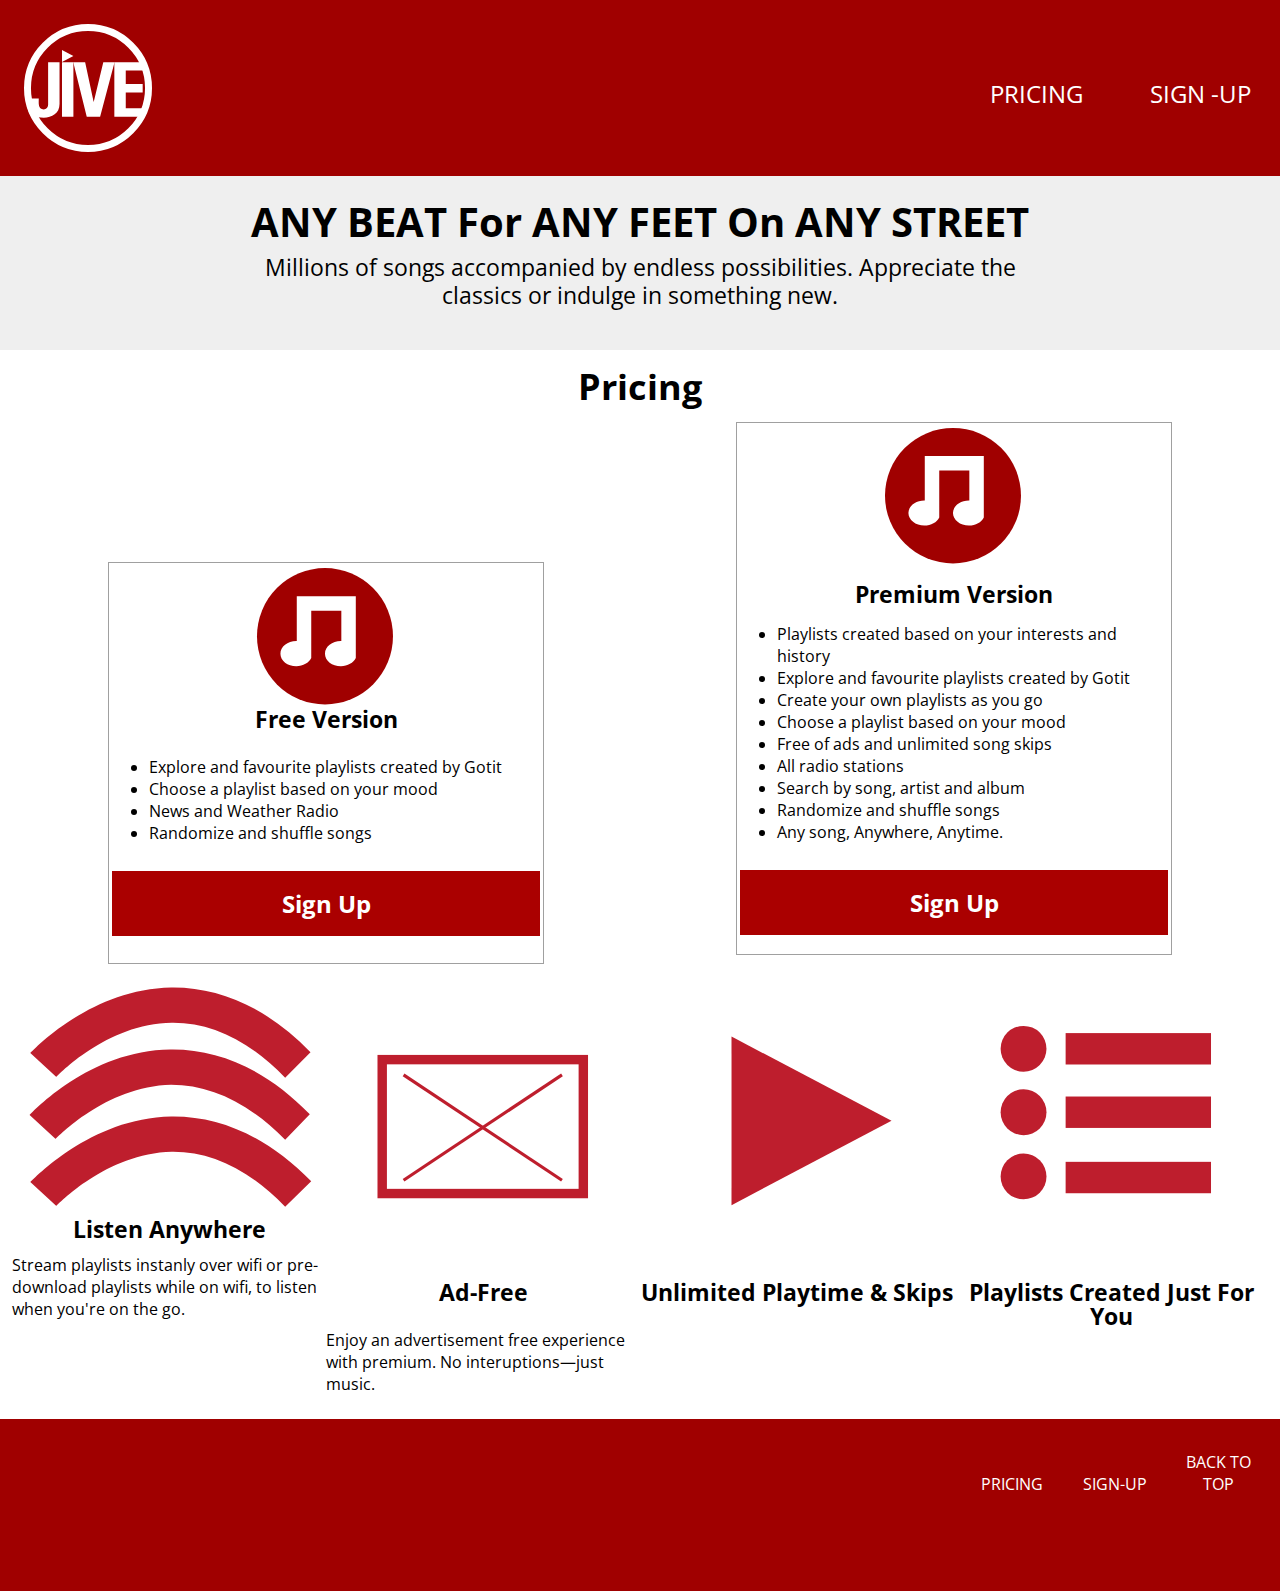
==== pricing.html @ 9715cd50 "tiny icons added" ====
<!DOCTYPE html>
<html lang="en-ca">
<head>
  <meta charset="utf-8">
  <title>Pricing</title>
  <meta name="viewport" content="width=device-width,initial-scale=1">
  <link href="css/main.css" rel="stylesheet">
  <link href="css/grid.css" rel="stylesheet">
  <link href="css/typography.css" rel="stylesheet">
        <link href='http://fonts.googleapis.com/css?family=Open+Sans+Condensed:300,300italic,700' rel='stylesheet' type='text/css'>
</head>
        
     <ul class="skip-links">
        <li><a href="#nav">Skip to Navigation</a></li>
        <li><a href="#main">Skip to Main Content</a></li>
    
    </ul>
    
<header role="banner" id="top" class="masthead red">

            <a href="index.html"><img src="images/logo-jive.svg" alt="Jive Logo"                         class="jivelogo"> </a>
            
   
    <nav class="nav" nav id="nav" nav role="navigation">
        <ul>
                <li><a href="pricing.html">Pricing</a></li>
                <li><a href="signup.html">Sign&nbsp;-Up</a></li>
        </ul>
    </nav>
    
    
   
</header>
    
<main role="main" id="main">
    

<div class="billboard">      
        <h1 class="push-none">ANY&nbsp;BEAT for ANY&nbsp;FEET on ANY&nbsp;STREET</h1>
            <h3 class="pad-top-half"> Millions of songs accompanied by endless possibilities. Appreciate the classics or indulge in something new.
            </h3>
</div>
    

<div class="gutter-half">
    <h2 class="yotta pad-top-half push-half">Pricing</h2>
   
    <div class="grid">   
        <div class="unit unit-xs-1 unit-s-1 unit-m-1-2 unit-l-2">
            <div class="pricingfree">
                
            <img src="images/icon-music.svg" alt="music note"  class="icons">
   
                <h3>Free Version</h3>
                    <ul>
                        <li>Explore and favourite playlists created by Gotit</li>
                        <li>Choose a playlist based on your mood</li>
                        <li>News and Weather Radio</li>
                        <li>Randomize and shuffle songs</li>
                    </ul>
                <p class="signupfree"><a href="signup.html">Sign up</a></p>
            </div>
        </div>

        <div class="unit unit-xs-1 unit-s-1 unit-m-1-2 unit-l-2 pad-bottom-half">
            <div class="pricing">
                <img src="images/icon-music.svg" alt="music note"  class="icons">
            <h3>Premium Version</h3>
                <ul>
                    <li>Playlists created based on your interests and history</li>
                    <li>Explore and favourite playlists created by Gotit</li>
                    <li>Create your own playlists as you go</li>
                    <li>Choose a playlist based on your mood</li>
                    <li>Free of ads and unlimited song skips</li>
                    <li>All radio stations</li>
                    <li>Search by song, artist and album</li>
                    <li>Randomize and shuffle songs</li>
                    <li>Any song, Anywhere, Anytime.</li>
                </ul>
    <p class="signupfree"><a href="signup.html">Sign up</a></p>
            </div>
        </div>
    
 <div class="unit unit-xs-1 unit-s-1 unit-m-1-4 unit-l-1-4">
    <figure>
        <img src="images/tiny-wifi.svg" alt="wifi icon">    
        <h3 class="push-half">Listen Anywhere</h3>
        <figcaption>Stream playlists instanly over wifi or pre-download playlists while on wifi, to listen when you're on the go.       </figcaption>
    </figure>
    </div>        
         
    <div class="unit unit-xs-1 unit-s-1 unit-m-1-4 unit-l-1-4">
        <figure>
             <img src="images/tiny-ads.svg" alt="no ads icon">    
             <h3>Ad-Free</h3>
             <figcaption>Enjoy an advertisement free experience with premium. No interuptions—just music. </figcaption>
        </figure>
    </div>
      
     <div class="unit unit-xs-1 unit-s-1 unit-m-1-4 unit-l-1-4">
         <figure>
            <img src="images/tiny-playbutton.svg" alt="wifi icon">    
            <h3>Unlimited Playtime &amp; Skips</h3>
             <figcaption></figcaption>
        </figure>
    </div>
    
     <div class="unit unit-xs-1 unit-s-1 unit-m-1-4 unit-l-1-4">
         <figure>
            <img src="images/tiny-suggest.svg" alt="wifi icon">    
            <h3>Playlists created just for you</h3>
            <figcaption></figcaption>
        </figure>
        </div>    
    
    
    
    </div>
</div>    

</main>
    
    <footer class="footer red">

        <nav id="nav" nav class="nav-btm" nav role="navigation">
                <ul> 
                        
                            <li><a href="pricing.html" alt="Pricing">Pricing</a></li>
                    
                            <li><a href="signup.html" alt="Sign-Up">Sign-Up</a></li>
                        
                            <li><a href="#nav" class="nav-btn">Back to top</a></li>
                    
                </ul>
            </nav>
    </footer>

</html>
---- css/main.css ----
@-moz-viewport { width: device-width; scale: 1; }
@-ms-viewport { width: device-width; scale: 1; }
@-o-viewport { width: device-width; scale: 1; }
@-webkit-viewport { width: device-width; scale: 1; }
@viewport { width: device-width; scale: 1; }

html {
  margin: 0;
  padding: 0;
  box-sizing: border-box;
  font-family: 'Open Sans Condensed', sans-serif;
  -moz-text-size-adjust: 100%;
  -ms-text-size-adjust: 100%;
  -webkit-text-size-adjust: 100%;
  -o-text-size-adjust: 100%;
}




@media only screen and (min-width: 90em) {
     html {
         font-size: 120%;
     }
    
}

@media only screen and (min-width: 120em) {
     html {
         font-size: 130%;
     }
    
}

*, *:before, *:after {
  box-sizing: inherit;
}


body {
  margin: 0;
  padding: 0;
}


a:focus {
    outline: 3px solid #A00000;
}

.skip-links {
    margin:0;
    padding:0;
    list-style-type: none;
}

.skip-links a{
    position:absolute;
    top:-3em;
}

.skip-links a:focus {
    top:0;
    color:white;
    text-decoration: none;
    background-color: black;
    padding: 1rem;
    border: 1px solid #A00000;
    margin: .5rem;
}

.nav {
    font-family: 'Open Sans Condensed', sans-serif;
    text-transform: uppercase;
    text-align: center;
    overflow: hidden;
   
}

.nav ul {
    padding-left:0;
    list-style-type: none;
    margin:0;
    padding:0;
    overflow: hidden;
}

.nav ul li{
    overflow: hidden;
    margin:0;
    padding-left: 0;
    list-style: none;
    width:auto;
    text-decoration: none;
    text-align: center;
    font-size:1.5rem;
    overflow: hidden;
    
}
    
.nav ul li a{
    text-decoration: none;
    padding:.2em 1em;
}

.nav a,
.nav a:link,
.nav a:visited {
    display: block;
    color: white;
    text-decoration: none;
    padding:1rem;
}

.nav a:hover,
.nav a:focus,
.nav a:active,
.nav .nav-current,
.nav .nav-current:link,
.nav .nav-current:visited {
    background-color: white;
    color: black;
}

h1,h2,h3 {
    text-align: center;
    font-family: 'Open Sans Condensed', sans-serif;
    text-transform: capitalize; 
}

.jivelogo {
    height: 8em;
    width: auto;
    display: block;
    margin:1rem auto 0;
}

.nav-btm {
    list-style: none;
    font-family: 'Open Sans Condensed', sans-serif;
    text-transform: uppercase;
    text-align: center;
    overflow: hidden;
}

.nav-btm ul{
    list-style-type: none;
    text-decoration: none;
    padding-left:0;
    overflow: hidden;
}

.nav-btm li {
    margin: 0;
    width:auto;
    font-size:1rem;
    padding: 0;
    text-decoration: none;
}

.nav-btm a,
.nav-btm a:link,
.nav-btm a:visited {
    display: block;
    color: white;
    text-decoration: none;
    padding:1rem;
}

.nav-btm a:hover,
.nav-btm a:focus,
.nav-btm a:active,
.nav-btm .nav-current,
.nav-btm .nav-current:link,
.nav-btm .nav-current:visited {
    background-color: white;
    color: black;
    border: solid 5px #A00000;
}

.red{
    background-color: #A00000 ;
    overflow: hidden;
    margin: 0;
    padding: 0;
}

.billboard {
    background-color: #a0a0a0;
    color:white;
    padding: 1.75rem 3rem 1.5rem;
    background-color: rgba(64,64,64,0.6);
}

.billboard h1{
    font-size: 2.5rem;
    line-height: 2.5rem
}

.billboard h3{
    text-transform: none;
    font-weight: normal;
    line-height: 1.75rem;   
}

.tellmemore {
    text-decoration: none;
    border-bottom: 1px dotted white;
    color:white;
}

.signupbutton a,
.signupbutton a:link,
.signupbutton a:visited{
    padding:1rem 4rem 1rem;
    background-color: #FFF;
    color:#000;
    text-decoration: none;
    font-size: 1.5rem;
    text-transform: uppercase;
    border: 3px solid #a00;
    margin: -1rem auto 0;
    position: center;
}
    
.signupbutton a:hover{
    background-color: #A00;
    color:white;
    border: solid 3px white;
}

.signupbutton{
    text-align: center;
}

.signupfree a{
    text-decoration: none;
    text-align: center;
    align-content: center;
    display: block;
    border: 3px solid white;
    padding:1rem 0 1rem;
    width: 100%;
    font-size:1.5rem;
    text-transform: capitalize;
    font-weight: bold;
    color:white;
    background-color: #a00;
    overflow: hidden;
}

.signupfree a:hover{
    background-color: white;
    color:#a00;
    border: 3px solid #a00;
}

.signupfree{
    list-style-type: none;   
}
.icons{
    margin: 0 auto 0;
}

.describe{
    margin:0 2rem 0;
    text-align: center;
}

.bubbles{
    margin-left: auto;
    margin-right: auto;
    align-content: center;
    text-align: center;
}

.bubble-left{
    background-image: url(../images/bubble-left.svg);
    background-repeat: no-repeat;
    width:10e0%;
    padding-bottom: 5.5rem;
    height: auto;
    text-align: left;
    margin: 0 auto 0;
}

.bubble-right{
    background-image: url(../images/bubble-right.svg);
    background-repeat: no-repeat;
    padding-bottom: 5.5rem;
    height: auto;
    text-align: center;
    overflow: hidden;
    margin: 0 auto 0;
}

.review{
    margin: 3rem 4rem 0;
}

.pricing {
    border: 1px solid #a0a0a0;

}

.pricingfree {
    border: 1px solid #a0a0a0;

}

.pricing h3,
.pricing p{
 margin: 1rem auto 1rem;   
}

.centertext {
    text-align: center;
    list-style-type: none;
    line-height: 2rem;
    padding-bottom: 1rem;
}

fieldset{
 border-color: #a00;   
}

.list{
    
}

.innerbody {
}

hr{
    border: solid 15px #a00000;
}

@media only screen and (min-width: 20em){
    
    .nav ul {
        margin:1rem auto 0;
    }

     .nav ul li {
         display:inline-block;
         width: 45%;
     } 
    
     .pricing,
     .pricingfree{
        margin:0 .5rem 0;   
    }

}

@media only screen and (min-width: 30em){
    
    .pricing,
    .pricingfree{
        margin:0 3rem 0;   
    }
    
    
}

@media only screen and (min-width: 40em) {
    
    .billboard {
        background-color: #efefef;
        color:black;
        padding:1.6rem 8rem 1rem;
    }
    
    .jivelogo {
        float:left;
        display: inline;
        margin: 1.5rem 1.5rem;
        width: auto;
    }
    
      .nav ul{
        margin:4.3rem 0 0;
        width:100%;
        
    }
    
    .list {
        text-align: center;
        list-style-type: none;
        padding-bottom: 0;
    }
    
    .nav-btm ul{
        margin: 1rem auto 0;
    }
    
    .nav-btm ul li {
        display: inline-block;
        width:30%
    }
    
    .signup {
     background-color: #a00;   
    }
    
    .tellmemore{
    color:#A00;
    border-bottom: 1px dotted #A00;
    
    }
    
    .bubble{
        float:left;
        margin:0 -3rem 0;
    }
    
     .pricing {
        margin:0 2rem 0;   
    }
    
    .pricingfree {
     margin: 8.8rem 2rem 0;   
    }

    
}


@media only screen and (min-width: 50em) {
     .pricing {
        margin:0 3rem 0;   
    }
    
     .pricingfree {
     margin: 7.5rem 3rem 0;   
    }
    
}

@media only screen and (min-width: 60em) {
    
    
     .billboard {
        background-color: #efefef;
        color:black;
        padding:1.6rem 15rem 1rem;
    }
    
    .jivelogo {
        float:left;
        display: inline;
        margin: 1.5rem 1.5rem;
        width: auto;
    }
    
    .nav {
        float:right;
        
    }
    
    .nav ul{
        margin:3.8rem 0 0;
        width:100%;
        
    }    
    
     .nav ul li {
     width: 10rem;
    } 
    
    .nav-btm {
        float:right;
    }
    
    .nav-btm ul{
        margin: 1rem auto 0;
    }
    
      .nav-btm ul li {
        display: inline-block;
        width:30%
    }
    
    .innerbody {
        margin:0rem 5rem 0rem;
    }
    
    .circlecenter{
        margin:0 auto .5rem;
    }
    
    .legal{
        margin:3rem 0 0 1.5rem;
        float:left;
    }
    
     .pricing {
        margin:0 6rem 0;   
    }
    
     .pricingfree {
     margin: 8.8rem 6rem 0;   
    }
    
}


.friends {
    width: 100%;
    padding: 8rem 0;
    position: relative;
    background-image: url(../images/music.jpg);
    background-size: cover;
    overflow: hidden;
}

.sunset {
    width: 100%;
    padding: 8rem 0;
    position: relative;
    background-image: url(../images/sunset2.jpg);
    background-size: cover;
    overflow: hidden;
}

.boat {
    width: 100%;
    padding: 8rem 0;
    position: relative;
    background-image: url(../images/boat.jpg);
    background-size: cover;
    overflow: hidden;
}

img {
    display:block;
    width:100%;
}



.playlists {
    padding-left:0;
    padding-right: 0;
    list-style-type: none;
}


.playlists a {
    text-align:center;
    text-decoration:none;
    list-style-type: none;
    text-align:center;
    color: #614D37;
    overflow: hidden;
    font-family: 'Open Sans Condensed', sans-serif;
  
}

.playlists figure {
    padding-left: 0;
    margin-bottom: 0;

}

.footer{
    padding: 0 0 5rem 0;
    overflow: hidden;
}

.legal{
    text-align: center;
    color:white;
}
---- css/grid.css ----
.grid {
  margin: 0;
  padding: 0;
  letter-spacing: -0.31em;
  text-rendering: optimizespeed;
  display: -webkit-flex;
  -webkit-flex-flow: row wrap;
  display: -ms-flexbox;
  -ms-flex-flow: row wrap;
  display: flex;
  flex-flow: row wrap;
}

.grid-bottom {
  -webkit-align-items: flex-end;
  -ms-align-items: flex-end;
  align-items: flex-end;
}

.grid-middle {
  -webkit-align-items: center;
  -ms-align-items: center;
  align-items: center;
}

.grid-stretch {
  -webkit-align-items: stretch;
  -ms-align-items: stretch;
  align-items: stretch;
}

.opera-only :-o-prefocus, .grid {
  word-spacing: -0.43em;
}

.unit {
  letter-spacing: normal;
  text-rendering: auto;
  vertical-align: top;
  word-spacing: normal;
  display: inline-block;
  visibility: visible;
}

.grid-bottom .unit {
  vertical-align: bottom;
}

.grid-middle .unit {
  vertical-align: middle;
}

.unit[class*="push-"],
.unit[class*="pull-"] {
  position: relative;
}

.unit-xs-hidden {
  display: none;
  visibility: hidden;
}

.unit-xs-centered {
  margin: 0 auto;
}

.unit-xs-1 {
  display: block;
  visibility: visible;
  width: 100%;
}

.unit-offset-xs-0 {
  margin-left: 0;
}

.unit-push-xs-0,
.unit-pull-xs-0 {
  left: 0;
}

.unit-xs-1-2 {
  width: 50.0000%;
}

.unit-offset-xs-1-2 {
  margin-left: 50.0000%;
}

.unit-push-xs-1-2 {
  left: 50.0000%;
}

.unit-pull-xs-1-2 {
  left: -50.0000%;
}

.unit-xs-1-3 {
  width: 33.3333%;
}

.unit-offset-xs-1-3 {
  margin-left: 33.3333%;
}

.unit-push-xs-1-3 {
  left: 33.3333%;
}

.unit-pull-xs-1-3 {
  left: -33.3333%;
}

.unit-xs-2-3 {
  width: 66.6667%;
}

.unit-offset-xs-2-3 {
  margin-left: 66.6667%;
}

.unit-push-xs-2-3 {
  left: 66.6667%;
}

.unit-pull-xs-2-3 {
  left: -66.6667%;
}

.unit-xs-1-4 {
  width: 25.0000%;
}

.unit-offset-xs-1-4 {
  margin-left: 25.0000%;
}

.unit-push-xs-1-4 {
  left: 25.0000%;
}

.unit-pull-xs-1-4 {
  left: -25.0000%;
}

.unit-xs-3-4 {
  width: 75.0000%;
}

.unit-offset-xs-3-4 {
  margin-left: 75.0000%;
}

.unit-push-xs-3-4 {
  left: 75.0000%;
}

.unit-pull-xs-3-4 {
  left: -75.0000%;
}

.unit-xs-1-2,.unit-xs-1-3,.unit-xs-2-3,.unit-xs-1-4,.unit-xs-3-4 {
  display: inline-block;
  visibility: visible;
}

@media only screen and (min-width: 20em) {

.unit-s-hidden {
  display: none;
  visibility: hidden;
}

.unit-s-centered {
  margin: 0 auto;
}

.unit-s-1 {
  display: block;
  visibility: visible;
  width: 100%;
}

.unit-offset-s-0 {
  margin-left: 0;
}

.unit-push-s-0,
.unit-pull-s-0 {
  left: 0;
}

.unit-s-1-2 {
  width: 50.0000%;
}

.unit-offset-s-1-2 {
  margin-left: 50.0000%;
}

.unit-push-s-1-2 {
  left: 50.0000%;
}

.unit-pull-s-1-2 {
  left: -50.0000%;
}

.unit-s-1-3 {
  width: 33.3333%;
}

.unit-offset-s-1-3 {
  margin-left: 33.3333%;
}

.unit-push-s-1-3 {
  left: 33.3333%;
}

.unit-pull-s-1-3 {
  left: -33.3333%;
}

.unit-s-2-3 {
  width: 66.6667%;
}

.unit-offset-s-2-3 {
  margin-left: 66.6667%;
}

.unit-push-s-2-3 {
  left: 66.6667%;
}

.unit-pull-s-2-3 {
  left: -66.6667%;
}

.unit-s-1-4 {
  width: 25.0000%;
}

.unit-offset-s-1-4 {
  margin-left: 25.0000%;
}

.unit-push-s-1-4 {
  left: 25.0000%;
}

.unit-pull-s-1-4 {
  left: -25.0000%;
}

.unit-s-3-4 {
  width: 75.0000%;
}

.unit-offset-s-3-4 {
  margin-left: 75.0000%;
}

.unit-push-s-3-4 {
  left: 75.0000%;
}

.unit-pull-s-3-4 {
  left: -75.0000%;
}

.unit-s-1-2,.unit-s-1-3,.unit-s-2-3,.unit-s-1-4,.unit-s-3-4 {
  display: inline-block;
  visibility: visible;
}

}

@media only screen and (min-width: 38em) {

.unit-m-hidden {
  display: none;
  visibility: hidden;
}

.unit-m-centered {
  margin: 0 auto;
}

.unit-m-1 {
  display: block;
  visibility: visible;
  width: 100%;
}

.unit-offset-m-0 {
  margin-left: 0;
}

.unit-push-m-0,
.unit-pull-m-0 {
  left: 0;
}

.unit-m-1-2 {
  width: 50.0000%;
}

.unit-offset-m-1-2 {
  margin-left: 50.0000%;
}

.unit-push-m-1-2 {
  left: 50.0000%;
}

.unit-pull-m-1-2 {
  left: -50.0000%;
}

.unit-m-1-3 {
  width: 33.3333%;
}

.unit-offset-m-1-3 {
  margin-left: 33.3333%;
}

.unit-push-m-1-3 {
  left: 33.3333%;
}

.unit-pull-m-1-3 {
  left: -33.3333%;
}

.unit-m-2-3 {
  width: 66.6667%;
}

.unit-offset-m-2-3 {
  margin-left: 66.6667%;
}

.unit-push-m-2-3 {
  left: 66.6667%;
}

.unit-pull-m-2-3 {
  left: -66.6667%;
}

.unit-m-1-4 {
  width: 25.0000%;
}

.unit-offset-m-1-4 {
  margin-left: 25.0000%;
}

.unit-push-m-1-4 {
  left: 25.0000%;
}

.unit-pull-m-1-4 {
  left: -25.0000%;
}

.unit-m-3-4 {
  width: 75.0000%;
}

.unit-offset-m-3-4 {
  margin-left: 75.0000%;
}

.unit-push-m-3-4 {
  left: 75.0000%;
}

.unit-pull-m-3-4 {
  left: -75.0000%;
}

.unit-m-1-2,.unit-m-1-3,.unit-m-2-3,.unit-m-1-4,.unit-m-3-4 {
  display: inline-block;
  visibility: visible;
}

}

@media only screen and (min-width: 60em) {

.unit-l-hidden {
  display: none;
  visibility: hidden;
}

.unit-l-centered {
  margin: 0 auto;
}

.unit-l-1 {
  display: block;
  visibility: visible;
  width: 100%;
}

.unit-offset-l-0 {
  margin-left: 0;
}

.unit-push-l-0,
.unit-pull-l-0 {
  left: 0;
}

.unit-l-1-2 {
  width: 50.0000%;
}

.unit-offset-l-1-2 {
  margin-left: 50.0000%;
}

.unit-push-l-1-2 {
  left: 50.0000%;
}

.unit-pull-l-1-2 {
  left: -50.0000%;
}

.unit-l-1-3 {
  width: 33.3333%;
}

.unit-offset-l-1-3 {
  margin-left: 33.3333%;
}

.unit-push-l-1-3 {
  left: 33.3333%;
}

.unit-pull-l-1-3 {
  left: -33.3333%;
}

.unit-l-2-3 {
  width: 66.6667%;
}

.unit-offset-l-2-3 {
  margin-left: 66.6667%;
}

.unit-push-l-2-3 {
  left: 66.6667%;
}

.unit-pull-l-2-3 {
  left: -66.6667%;
}

.unit-l-1-4 {
  width: 25.0000%;
}

.unit-offset-l-1-4 {
  margin-left: 25.0000%;
}

.unit-push-l-1-4 {
  left: 25.0000%;
}

.unit-pull-l-1-4 {
  left: -25.0000%;
}

.unit-l-3-4 {
  width: 75.0000%;
}

.unit-offset-l-3-4 {
  margin-left: 75.0000%;
}

.unit-push-l-3-4 {
  left: 75.0000%;
}

.unit-pull-l-3-4 {
  left: -75.0000%;
}

.unit-l-1-2,.unit-l-1-3,.unit-l-2-3,.unit-l-1-4,.unit-l-3-4 {
  display: inline-block;
  visibility: visible;
}

}
---- css/typography.css ----
html {
font-family: 'Open Sans Condensed', sans-serif;
}


@media only screen and (min-width: 90em) {

  html {
    font-size: 120%;
  }

}

@media only screen and (min-width: 120em) {

  html {
    font-size: 130%;
  }

}

h1, h2, h3, h4, h5, h6,
p, ul, ol, dl, dd, figure,
blockquote, details, hr,
fieldset, pre, table {
  margin: 0 0 1.5rem;
}

.yotta {
  font-size: 2.2807rem;
  line-height: 1.3154;
}

.zetta {
  font-size: 2.0273rem;
  line-height: 1.4798;
}

h1, .exa {
  font-size: 1.8020rem;
  line-height: 1.6648;
}

h2, .peta {
  font-size: 1.6018rem;
  line-height: 1.8729;
}

h3, .tera {
  font-size: 1.4238rem;
  line-height: 1.0535;
}

h4, .giga {
  font-size: 1.2656rem;
  line-height: 1.1852;
}

h5, .mega {
  font-size: 1.1250rem;
  line-height: 1.3333;
}

h6, .kilo {
  font-size: 1.0000rem;
  line-height: 1.5000;
}

small, .milli {
  font-size: 0.8889rem;
  line-height: 1.6875;
}

.micro {
  font-size: 0.7901rem;
  line-height: 1.8984;
}

sub,
sup {
  font-size: 75%;
  line-height: 1px;
  position: relative;
  vertical-align: baseline;
}

sup {
  top: -0.5em;
}

sub {
  bottom: -0.25em;
}

.text-left {
  text-align: left;
}

.text-right {
  text-align: right;
}

.text-center {
  text-align: center;
}

.normal {
  font-weight: normal;
}

.bold {
  font-weight: bold;
}

.italic {
  font-style: italic;
}

.push {
  margin-bottom: 1.5rem;
}

.push-none, .push-0 {
  margin-bottom: 0;
}

.push-double, .push-2 {
  margin-bottom: 3.0000rem;
}

.push-half, .push-1-2 {
  margin-bottom: 0.7500rem;
}

.pad-top, .pad-t {
  padding-top: 1.5rem;
}

.pad-bottom, .pad-b {
  padding-bottom: 1.5rem;
}

.pad-top-double, .pad-t-2 {
  padding-top: 3.0000rem;
}

.pad-bottom-double, .pad-b-2 {
  padding-bottom: 3.0000rem;
}

.pad-top-half, .pad-t-1-2 {
  padding-top: 0.7500rem;
}

.pad-bottom-half, .pad-b-1-2 {
  padding-bottom: 0.7500rem;
}

.island {
  padding: 1.5rem;
}

.island-half, .island-1-2 {
  padding: 0.7500rem;
}

.island-double, .island-2 {
  padding: 3.0000rem;
}

.gutter {
  padding-left: 1.5rem;
  padding-right: 1.5rem;
}

.gutter-half, .gutter-1-2 {
  padding-left: 0.7500rem;
  padding-right: 0.7500rem;
}

.gutter-double, .gutter-2 {
  padding-left: 3.0000rem;
  padding-right: 3.0000rem;
}
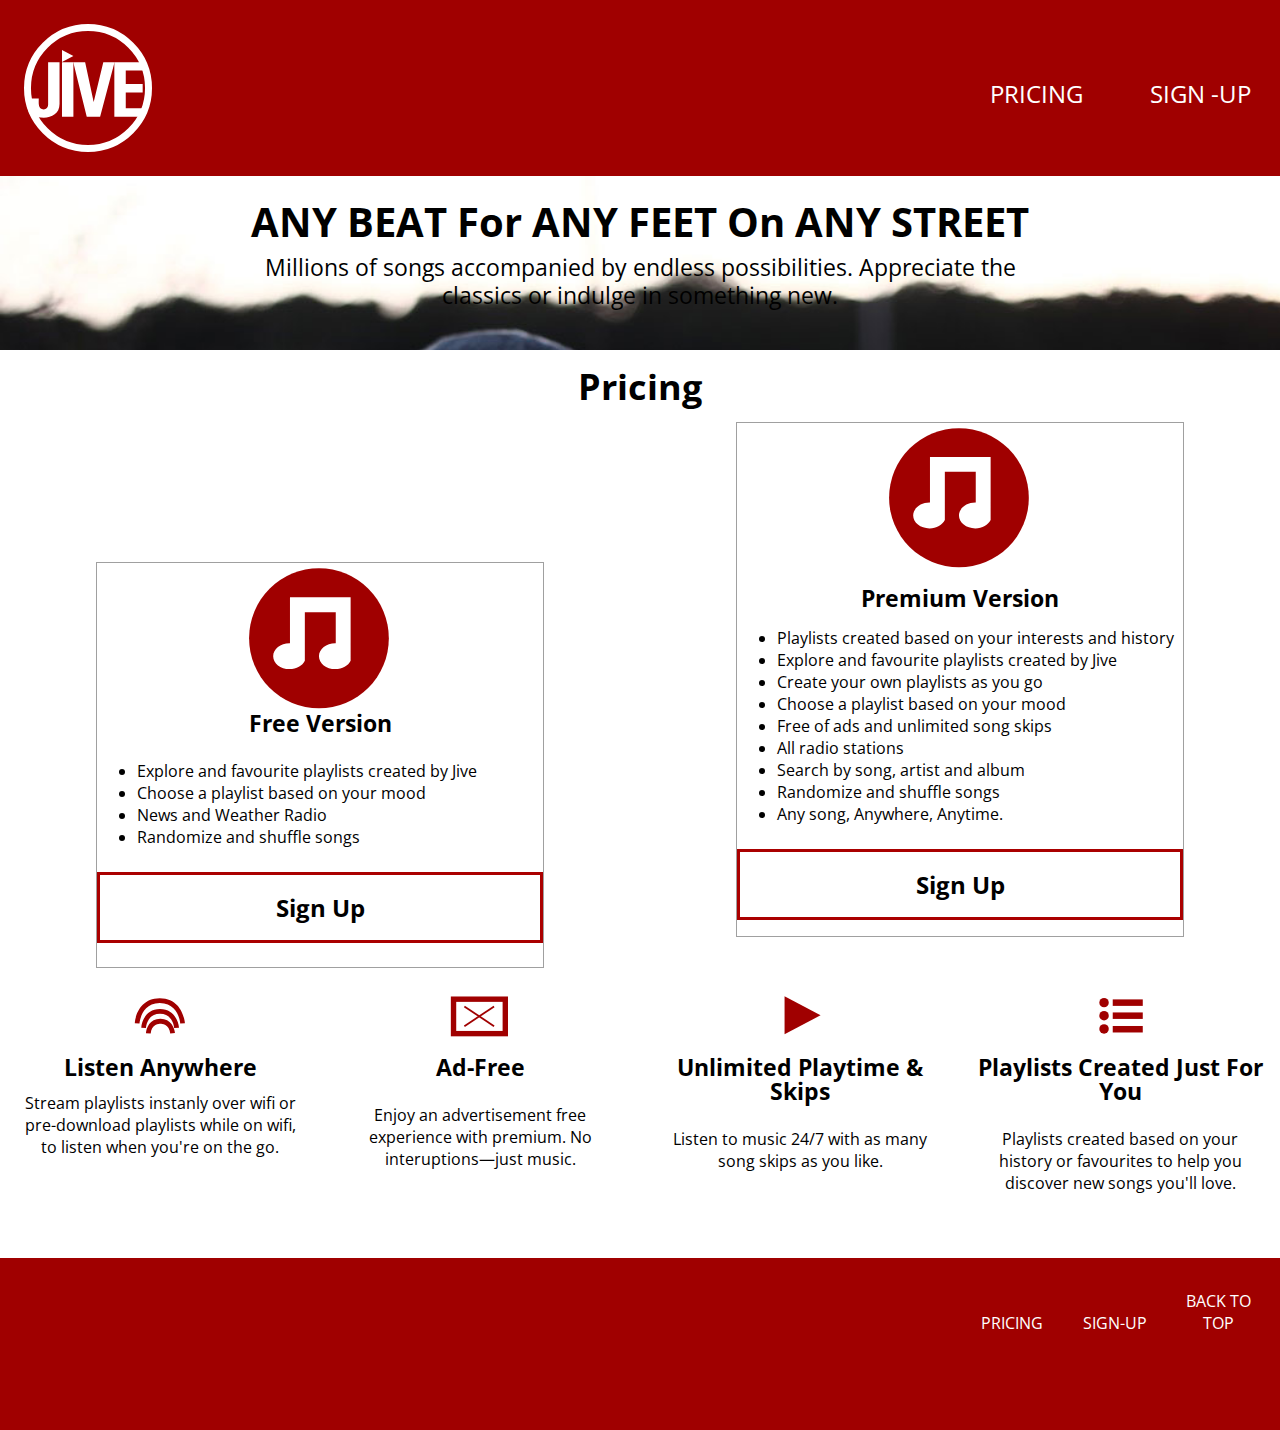
==== commit 1bc7a4cd: "styling added to form" ====
--- a/pricing.html
+++ b/pricing.html
@@ -42,10 +42,10 @@
 </div>
     
 
-<div class="gutter-half">
+
     <h2 class="yotta pad-top-half push-half">Pricing</h2>
    
-    <div class="grid">   
+    <div class="grid">
         <div class="unit unit-xs-1 unit-s-1 unit-m-1-2 unit-l-2">
             <div class="pricingfree">
                 
@@ -53,7 +53,7 @@
    
                 <h3>Free Version</h3>
                     <ul>
-                        <li>Explore and favourite playlists created by Gotit</li>
+                        <li>Explore and favourite playlists created by Jive</li>
                         <li>Choose a playlist based on your mood</li>
                         <li>News and Weather Radio</li>
                         <li>Randomize and shuffle songs</li>
@@ -68,7 +68,7 @@
             <h3>Premium Version</h3>
                 <ul>
                     <li>Playlists created based on your interests and history</li>
-                    <li>Explore and favourite playlists created by Gotit</li>
+                    <li>Explore and favourite playlists created by Jive</li>
                     <li>Create your own playlists as you go</li>
                     <li>Choose a playlist based on your mood</li>
                     <li>Free of ads and unlimited song skips</li>
@@ -80,43 +80,57 @@
     <p class="signupfree"><a href="signup.html">Sign up</a></p>
             </div>
         </div>
+            
+        
+ <div class="pricingsection">   
+ <div class="unit unit-xs-1 unit-s-1 unit-m-1-2 unit-l-1-4 pad-top pad-bottom">
+    <figure>
+        <img src="images/tiny-wifi.svg" alt="wifi icon">  
+            <div class="icontext">
+                <h3 class="push-half">Listen Anywhere</h3>
+                <figcaption>Stream playlists instanly over wifi or pre-download playlists while on wifi, to listen when you're on the go.               </figcaption>
+            </div>
+    </figure>
+</div>        
+         
+<div class="unit unit-xs-1 unit-s-1 unit-m-1-2 unit-l-1-4 pad-top pad-bottom">
+     <figure>
+         <img src="images/tiny-ads.svg" alt="no ads icon">    
+        <div class="icontext">
+            <h3>Ad-Free</h3>
+             <figcaption>Enjoy an advertisement free experience with premium. No interuptions—just music. </figcaption>
+        </div>
+    </figure>
+</div>
+      
+<div class="unit unit-xs-1 unit-s-1 unit-m-1-2 unit-l-1-4 pad-top pad-bottom">
+    <figure>
+        <img src="images/tiny-playbutton.svg" alt="wifi icon">            <div class="icontext">
+            <h3>Unlimited Playtime &amp; Skips</h3>
+             <figcaption>Listen to music 24/7 with as many song skips as you like.</figcaption>
+        </div>
+    </figure>
+</div>
     
- <div class="unit unit-xs-1 unit-s-1 unit-m-1-4 unit-l-1-4">
-    <figure>
-        <img src="images/tiny-wifi.svg" alt="wifi icon">    
-        <h3 class="push-half">Listen Anywhere</h3>
-        <figcaption>Stream playlists instanly over wifi or pre-download playlists while on wifi, to listen when you're on the go.       </figcaption>
-    </figure>
-    </div>        
-         
-    <div class="unit unit-xs-1 unit-s-1 unit-m-1-4 unit-l-1-4">
-        <figure>
-             <img src="images/tiny-ads.svg" alt="no ads icon">    
-             <h3>Ad-Free</h3>
-             <figcaption>Enjoy an advertisement free experience with premium. No interuptions—just music. </figcaption>
-        </figure>
-    </div>
-      
-     <div class="unit unit-xs-1 unit-s-1 unit-m-1-4 unit-l-1-4">
-         <figure>
-            <img src="images/tiny-playbutton.svg" alt="wifi icon">    
-            <h3>Unlimited Playtime &amp; Skips</h3>
-             <figcaption></figcaption>
-        </figure>
-    </div>
-    
-     <div class="unit unit-xs-1 unit-s-1 unit-m-1-4 unit-l-1-4">
+     <div class="unit unit-xs-1 unit-s-1 unit-m-1-2 unit-l-1-4 pad-top pad-bottom">
          <figure>
             <img src="images/tiny-suggest.svg" alt="wifi icon">    
-            <h3>Playlists created just for you</h3>
-            <figcaption></figcaption>
+            
+             <div class="icontext">
+                <h3>Playlists created just for you</h3>
+                <figcaption>Playlists created based on your history or favourites to help you discover new songs you'll love. </figcaption>
+            </div>
+             
         </figure>
-        </div>    
-    
-    
+        </div> 
+        
+<div class="unit unit-xs-1 unit-s-1 unit-m-hidden unit-l-hidden">
+    <p class="signupfree"><a href="signup.html">Sign up</a>             </p>
+</div>
+
+     </div>
     
     </div>
-</div>    
 
 </main>
     
--- a/css/main.css
+++ b/css/main.css
@@ -16,8 +16,6 @@
 }
 
 
-
-
 @media only screen and (min-width: 90em) {
      html {
          font-size: 120%;
@@ -117,8 +115,7 @@
 .nav .nav-current,
 .nav .nav-current:link,
 .nav .nav-current:visited {
-    background-color: white;
-    color: black;
+    border-bottom: 1px dotted white;
 }
 
 h1,h2,h3 {
@@ -172,9 +169,8 @@
 .nav-btm .nav-current,
 .nav-btm .nav-current:link,
 .nav-btm .nav-current:visited {
-    background-color: white;
-    color: black;
-    border: solid 5px #A00000;
+    color: white;
+    border-bottom: dotted 1px white;
 }
 
 .red{
@@ -185,10 +181,11 @@
 }
 
 .billboard {
-    background-color: #a0a0a0;
+    background-size: cover;
     color:white;
     padding: 1.75rem 3rem 1.5rem;
-    background-color: rgba(64,64,64,0.6);
+    background-color: rgba(64,64,64,0.9);
+    background-image: url(../images/flowers.jpg);
 }
 
 .billboard h1{
@@ -225,7 +222,7 @@
 .signupbutton a:hover{
     background-color: #A00;
     color:white;
-    border: solid 3px white;
+    border: 3px solid black;
 }
 
 .signupbutton{
@@ -237,26 +234,31 @@
     text-align: center;
     align-content: center;
     display: block;
-    border: 3px solid white;
+    border: 3px solid #a00;
     padding:1rem 0 1rem;
     width: 100%;
     font-size:1.5rem;
     text-transform: capitalize;
     font-weight: bold;
+    color:black;
+    background-color: white;
+    overflow: hidden;
+}
+
+.signupfree a:hover{
+    background-color: #a00;
     color:white;
-    background-color: #a00;
-    overflow: hidden;
-}
-
-.signupfree a:hover{
-    background-color: white;
-    color:#a00;
-    border: 3px solid #a00;
+    border: 3px solid black;
 }
 
 .signupfree{
     list-style-type: none;   
 }
+
+.lightgrey{
+    background-color: #efefef;   
+}
+
 .icons{
     margin: 0 auto 0;
 }
@@ -276,7 +278,8 @@
 .bubble-left{
     background-image: url(../images/bubble-left.svg);
     background-repeat: no-repeat;
-    width:10e0%;
+    background-position: center;
+    background-size: 20em;
     padding-bottom: 5.5rem;
     height: auto;
     text-align: left;
@@ -299,12 +302,13 @@
 
 .pricing {
     border: 1px solid #a0a0a0;
+    background-color: white;
 
 }
 
 .pricingfree {
     border: 1px solid #a0a0a0;
-
+    background-color: white;
 }
 
 .pricing h3,
@@ -312,6 +316,21 @@
  margin: 1rem auto 1rem;   
 }
 
+.pricingsection figure img{
+    height: 3rem;
+
+}
+
+.icontext{
+    padding: 1rem;
+    text-align: center;
+    
+}
+
+.icontext:last-child{
+    margin-right: 0;
+}
+
 .centertext {
     text-align: center;
     list-style-type: none;
@@ -333,6 +352,49 @@
 hr{
     border: solid 15px #a00000;
 }
+
+fieldset{
+    font-size: 2rem;
+}
+
+label{
+    display:block;
+    font-size: 1.25rem;
+}
+
+input, 
+textarea,
+select{
+ font-size: 1.5rem;
+}
+
+input,
+textarea,
+select,{
+    width:12em;
+}
+
+button {
+    text-decoration: none;
+    text-align: center;
+    align-content: center;
+    display: block;
+    border: 3px solid #a00;
+    padding:1rem 0 1rem;
+    width: 100%;
+    font-size:1.5rem;
+    text-transform: capitalize;
+    color:black;
+    background-color: white;
+    overflow: hidden;
+    cursor:pointer;
+    
+}
+
+.formpad{
+    margin:0 auto 0;   
+}
+
 
 @media only screen and (min-width: 20em){
     
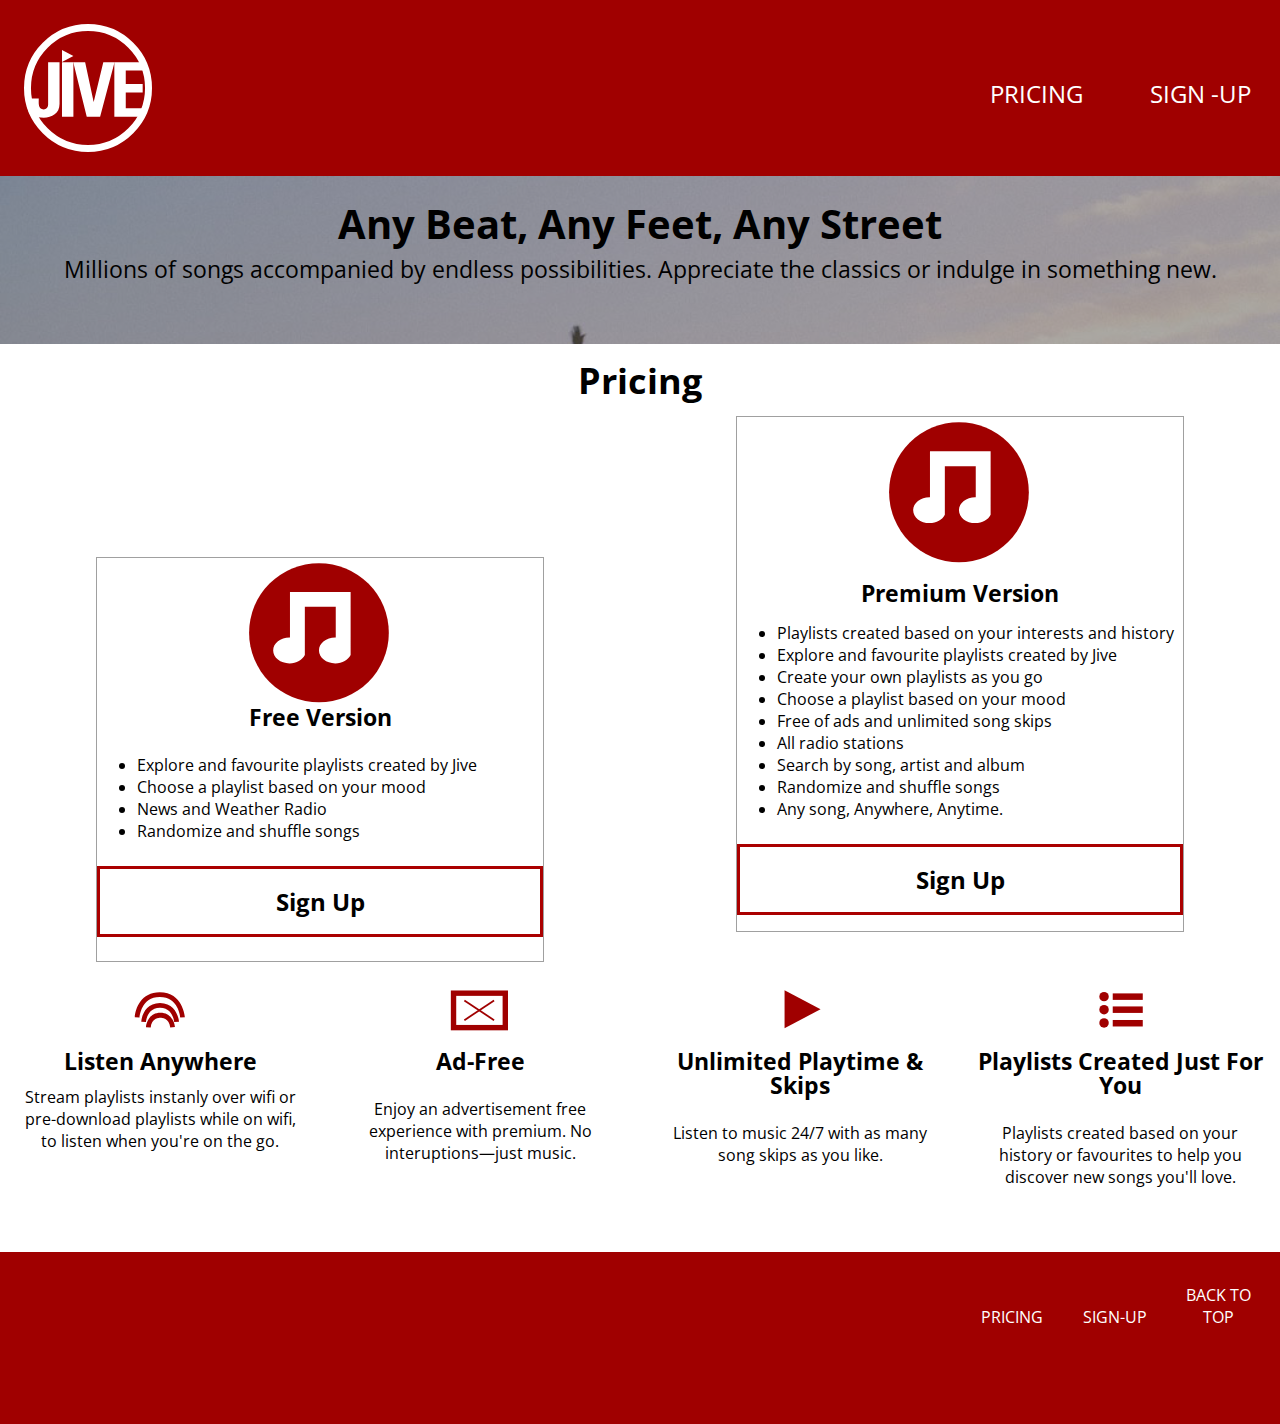
==== commit 4664a30e: "billboard changed on all pages" ====
--- a/pricing.html
+++ b/pricing.html
@@ -35,11 +35,11 @@
 <main role="main" id="main">
     
 
-<div class="billboard">      
-        <h1 class="push-none">ANY&nbsp;BEAT for ANY&nbsp;FEET on ANY&nbsp;STREET</h1>
-            <h3 class="pad-top-half"> Millions of songs accompanied by endless possibilities. Appreciate the classics or indulge in something new.
+<div class="billboardpricing">   
+        <h1 class="push-none">Any&nbsp;Beat, Any&nbsp;Feet, Any&nbsp;Street</h1>
+            <h3 class="pad-top-half pad-bottom-half"> Millions of songs accompanied by endless possibilities. Appreciate the classics or indulge in something new.
             </h3>
-</div>
+    </div>
     
 
 
--- a/css/main.css
+++ b/css/main.css
@@ -186,14 +186,40 @@
     padding: 1.75rem 3rem 1.5rem;
     background-color: rgba(64,64,64,0.9);
     background-image: url(../images/flowers.jpg);
-}
-
-.billboard h1{
+    position: relative;
+    box-shadow: inset 0 0 0 1000px rgba(0,0,0,.4)
+}
+
+.billboardpricing {
+    background-size: cover;
+    color:white;
+    padding: 1.75rem 3rem 1.5rem;
+    background-color: rgba(64,64,64,0.9);
+    background-image: url(../images/sunset2.jpg);
+    position: relative;
+    box-shadow: inset 0 0 0 1000px rgba(0,0,0,.4)
+}
+
+.billboardsignup {
+    background-size: cover;
+    color:white;
+    padding: 1.75rem 3rem 1.5rem;
+    background-color: rgba(64,64,64,0.9);
+    background-image: url(../images/boat.jpg);
+    position: relative;
+    box-shadow: inset 0 0 0 1000px rgba(0,0,0,.6)
+}
+
+.billboard h1,
+.billboardpricing h1,
+.billboardsignup h1{
     font-size: 2.5rem;
     line-height: 2.5rem
 }
 
-.billboard h3{
+.billboard h3,
+.billboardpricing h3,
+.billboardsignup h3{
     text-transform: none;
     font-weight: normal;
     line-height: 1.75rem;   
@@ -355,6 +381,8 @@
 
 fieldset{
     font-size: 2rem;
+    margin: 0 auto 0;
+    width: 100%;
 }
 
 label{
@@ -369,12 +397,16 @@
 }
 
 input,
-textarea,
-select,{
-    width:12em;
-}
-
-button {
+select{
+ width: 100%   
+}
+
+
+form div{
+    padding-bottom: 1rem;   
+}
+
+button{
     text-decoration: none;
     text-align: center;
     align-content: center;
@@ -388,9 +420,14 @@
     background-color: white;
     overflow: hidden;
     cursor:pointer;
-    
-}
-
+}
+
+button:hover{
+    background-color: #A00;
+    color:white;
+    border: 3px solid black;
+
+}
 .formpad{
     margin:0 auto 0;   
 }
@@ -411,6 +448,10 @@
      .pricingfree{
         margin:0 .5rem 0;   
     }
+    
+    .formpad{
+        margin:0 .5rem 0;   
+    }
 
 }
 
@@ -420,6 +461,10 @@
     .pricingfree{
         margin:0 3rem 0;   
     }
+    
+    .formpad{
+        margin:0 4rem 0;   
+}
     
     
 }
@@ -430,6 +475,18 @@
         background-color: #efefef;
         color:black;
         padding:1.6rem 8rem 1rem;
+        box-shadow: inset 0 0 0 1000px rgba(90,90,90,.5)
+    }
+    
+    .billboardpricing{
+        color:black;
+        box-shadow: inset 0 0 0 1000px rgba(90,90,90,.5)
+    }
+    
+    .billboardsignup{
+        color:black;
+        box-shadow: inset 0 0 0 1000px rgba(90,90,90,.5)
+        
     }
     
     .jivelogo {
@@ -480,10 +537,12 @@
     }
     
     .pricingfree {
-     margin: 8.8rem 2rem 0;   
-    }
-
-    
+        margin: 8.8rem 2rem 0;   
+    }
+    
+    .formpad{
+        margin:0 10rem 0;   
+}    
 }
 
 
@@ -495,6 +554,10 @@
      .pricingfree {
      margin: 7.5rem 3rem 0;   
     }
+    
+    .formpad{
+        margin:0 15rem 0;   
+}
     
 }
 
@@ -563,6 +626,9 @@
      margin: 8.8rem 6rem 0;   
     }
     
+    .formpad{
+        margin:0 20em 0;   
+    }
 }
 
 
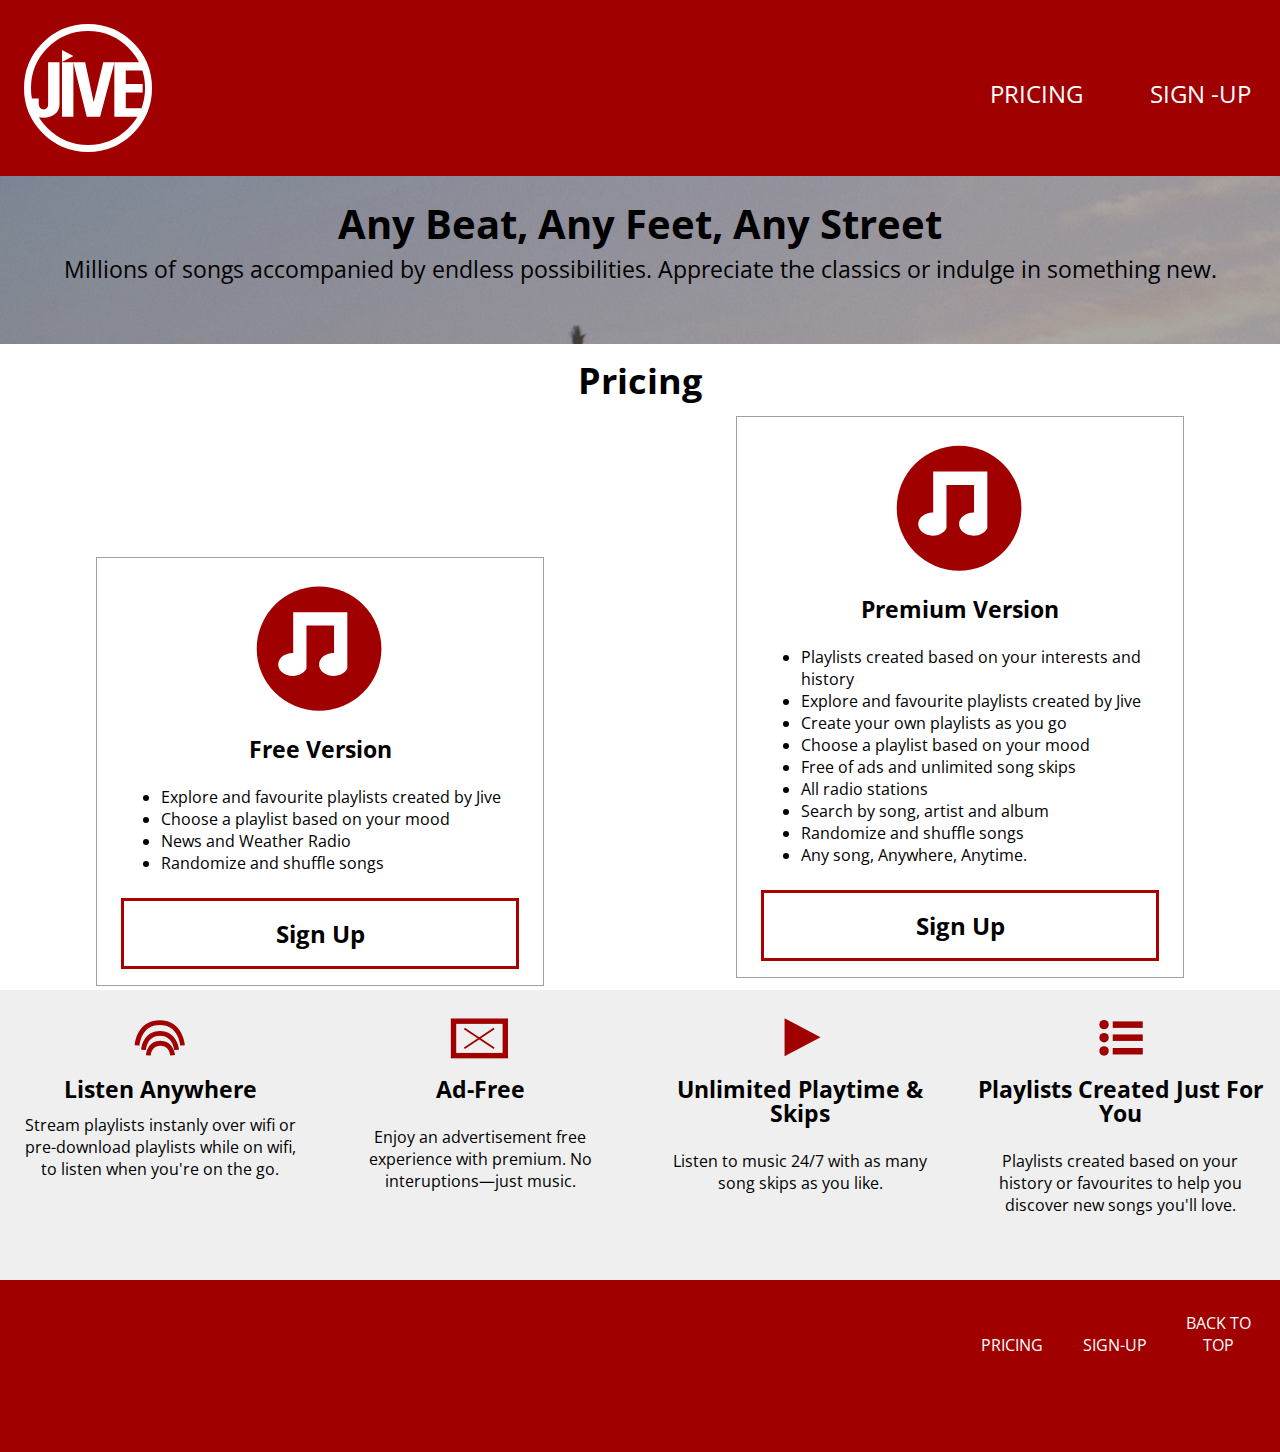
==== commit 779e5a9b: "pricing boxes edited" ====
--- a/pricing.html
+++ b/pricing.html
@@ -39,19 +39,19 @@
         <h1 class="push-none">Any&nbsp;Beat, Any&nbsp;Feet, Any&nbsp;Street</h1>
             <h3 class="pad-top-half pad-bottom-half"> Millions of songs accompanied by endless possibilities. Appreciate the classics or indulge in something new.
             </h3>
-    </div>
+</div>
     
 
 
     <h2 class="yotta pad-top-half push-half">Pricing</h2>
    
-    <div class="grid">
+<div class="grid">
         <div class="unit unit-xs-1 unit-s-1 unit-m-1-2 unit-l-2">
             <div class="pricingfree">
                 
             <img src="images/icon-music.svg" alt="music note"  class="icons">
    
-                <h3>Free Version</h3>
+                <h3 class="pad-top">Free Version</h3>
                     <ul>
                         <li>Explore and favourite playlists created by Jive</li>
                         <li>Choose a playlist based on your mood</li>
@@ -65,7 +65,7 @@
         <div class="unit unit-xs-1 unit-s-1 unit-m-1-2 unit-l-2 pad-bottom-half">
             <div class="pricing">
                 <img src="images/icon-music.svg" alt="music note"  class="icons">
-            <h3>Premium Version</h3>
+            <h3 class="pad-top">Premium Version</h3>
                 <ul>
                     <li>Playlists created based on your interests and history</li>
                     <li>Explore and favourite playlists created by Jive</li>
@@ -82,16 +82,16 @@
         </div>
             
         
- <div class="pricingsection">   
- <div class="unit unit-xs-1 unit-s-1 unit-m-1-2 unit-l-1-4 pad-top pad-bottom">
-    <figure>
-        <img src="images/tiny-wifi.svg" alt="wifi icon">  
-            <div class="icontext">
-                <h3 class="push-half">Listen Anywhere</h3>
-                <figcaption>Stream playlists instanly over wifi or pre-download playlists while on wifi, to listen when you're on the go.               </figcaption>
-            </div>
-    </figure>
-</div>        
+ <div class="pricingsection lightgrey">   
+     <div class="unit unit-xs-1 unit-s-1 unit-m-1-2 unit-l-1-4 pad-top pad-bottom">
+        <figure>
+            <img src="images/tiny-wifi.svg" alt="wifi icon">  
+                <div class="icontext">
+                    <h3 class="push-half">Listen Anywhere</h3>
+                    <figcaption>Stream playlists instanly over wifi or pre-download playlists while on wifi, to listen when you're on the go.               </figcaption>
+                </div>
+        </figure>
+     </div>        
          
 <div class="unit unit-xs-1 unit-s-1 unit-m-1-2 unit-l-1-4 pad-top pad-bottom">
      <figure>
@@ -123,14 +123,10 @@
              
         </figure>
         </div> 
-        
-<div class="unit unit-xs-1 unit-s-1 unit-m-hidden unit-l-hidden">
-    <p class="signupfree"><a href="signup.html">Sign up</a>             </p>
+
 </div>
-
-     </div>
     
-    </div>
+</div>
 
 </main>
     
--- a/css/main.css
+++ b/css/main.css
@@ -329,17 +329,25 @@
 .pricing {
     border: 1px solid #a0a0a0;
     background-color: white;
+    padding: 1.5rem 1.5rem 1rem;
 
 }
 
 .pricingfree {
     border: 1px solid #a0a0a0;
     background-color: white;
-}
-
-.pricing h3,
+    padding: 1.5rem 1.5rem 1rem;
+}
+.pricingfree p{
+  margin: 1rem auto 0;   
+}
+
+.pricing h3,{
+ margin: 1rem auto 1rem;   
+}
+
 .pricing p{
- margin: 1rem auto 1rem;   
+    margin:1rem auto 0;
 }
 
 .pricingsection figure img{
@@ -420,6 +428,7 @@
     background-color: white;
     overflow: hidden;
     cursor:pointer;
+    font-family: 'Open Sans Condensed', sans-serif;
 }
 
 button:hover{
@@ -430,7 +439,7 @@
 }
 .formpad{
     margin:0 auto 0;   
-}
+}       
 
 
 @media only screen and (min-width: 20em){
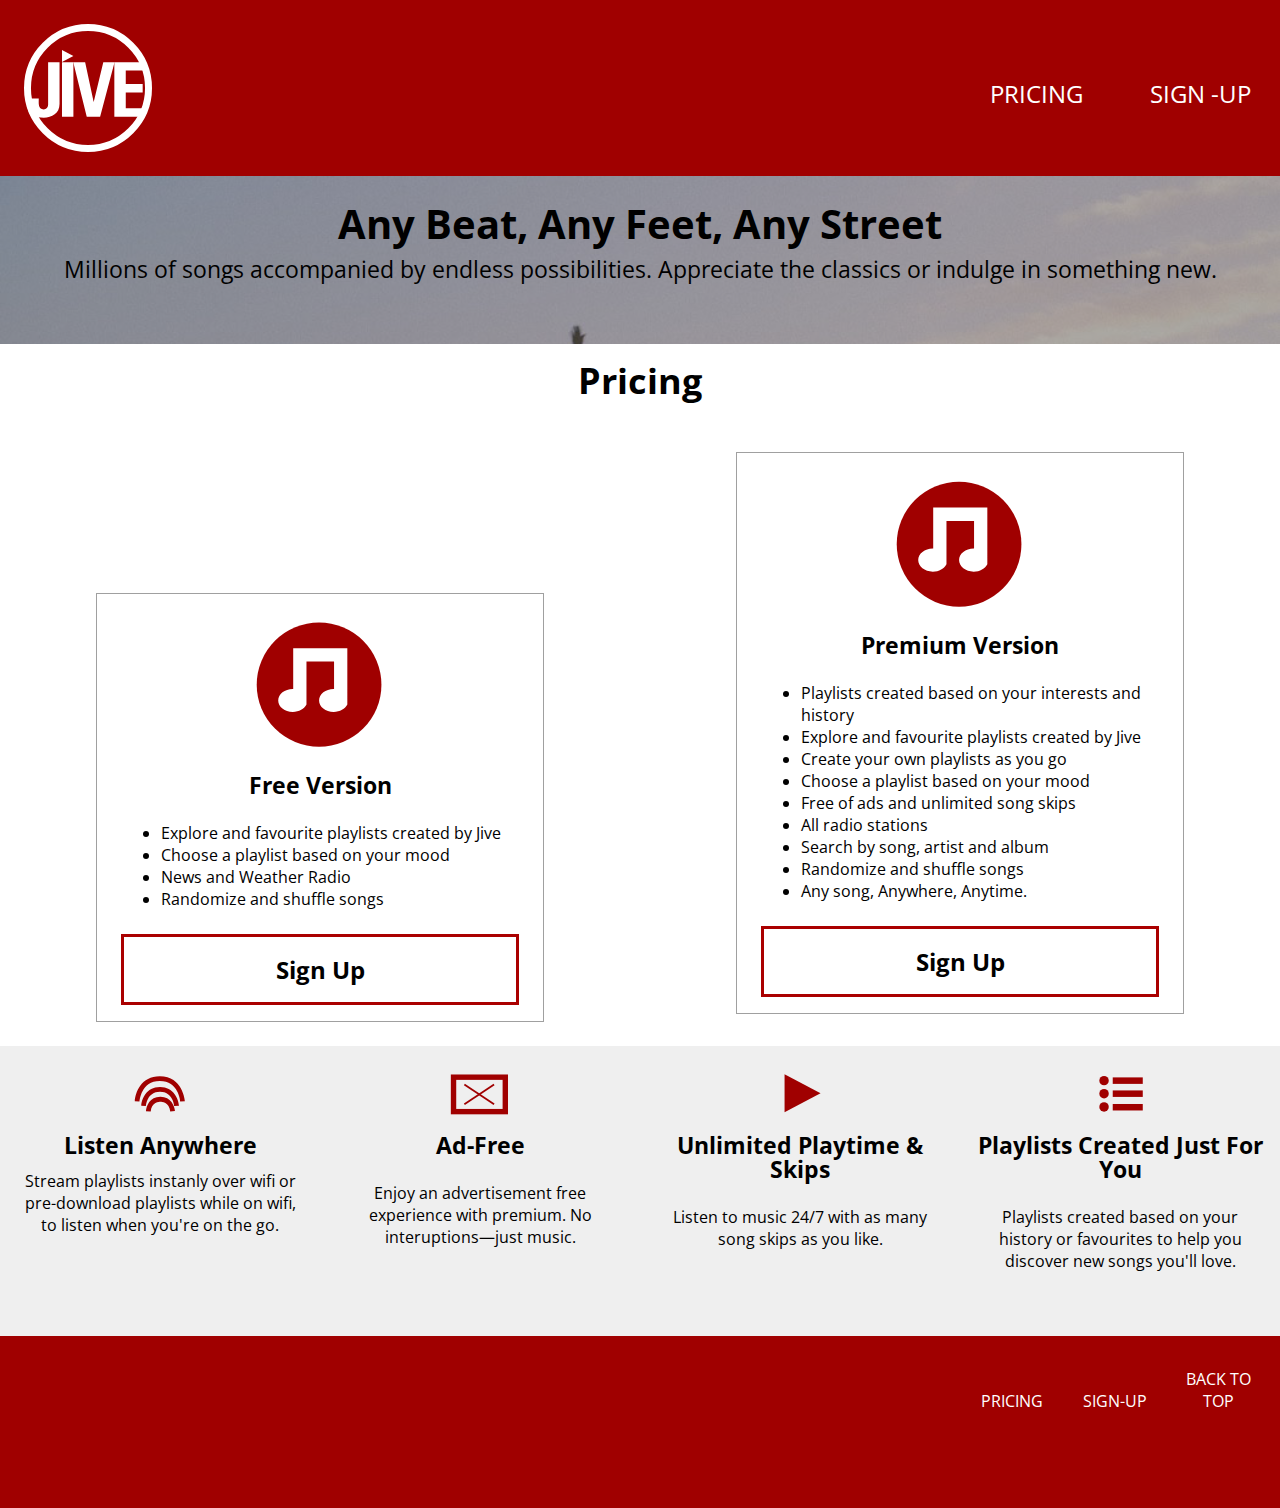
==== commit 7d715071: "padding added to pricing" ====
--- a/pricing.html
+++ b/pricing.html
@@ -43,10 +43,10 @@
     
 
 
-    <h2 class="yotta pad-top-half push-half">Pricing</h2>
+    <h2 class="yotta pad-top-half pad-bottom">Pricing</h2>
    
 <div class="grid">
-        <div class="unit unit-xs-1 unit-s-1 unit-m-1-2 unit-l-2">
+        <div class="unit unit-xs-1 unit-s-1 unit-m-1-2 unit-l-2 pad-bottom">
             <div class="pricingfree">
                 
             <img src="images/icon-music.svg" alt="music note"  class="icons">
@@ -62,7 +62,7 @@
             </div>
         </div>
 
-        <div class="unit unit-xs-1 unit-s-1 unit-m-1-2 unit-l-2 pad-bottom-half">
+        <div class="unit unit-xs-1 unit-s-1 unit-m-1-2 unit-l-2 pad-bottom">
             <div class="pricing">
                 <img src="images/icon-music.svg" alt="music note"  class="icons">
             <h3 class="pad-top">Premium Version</h3>
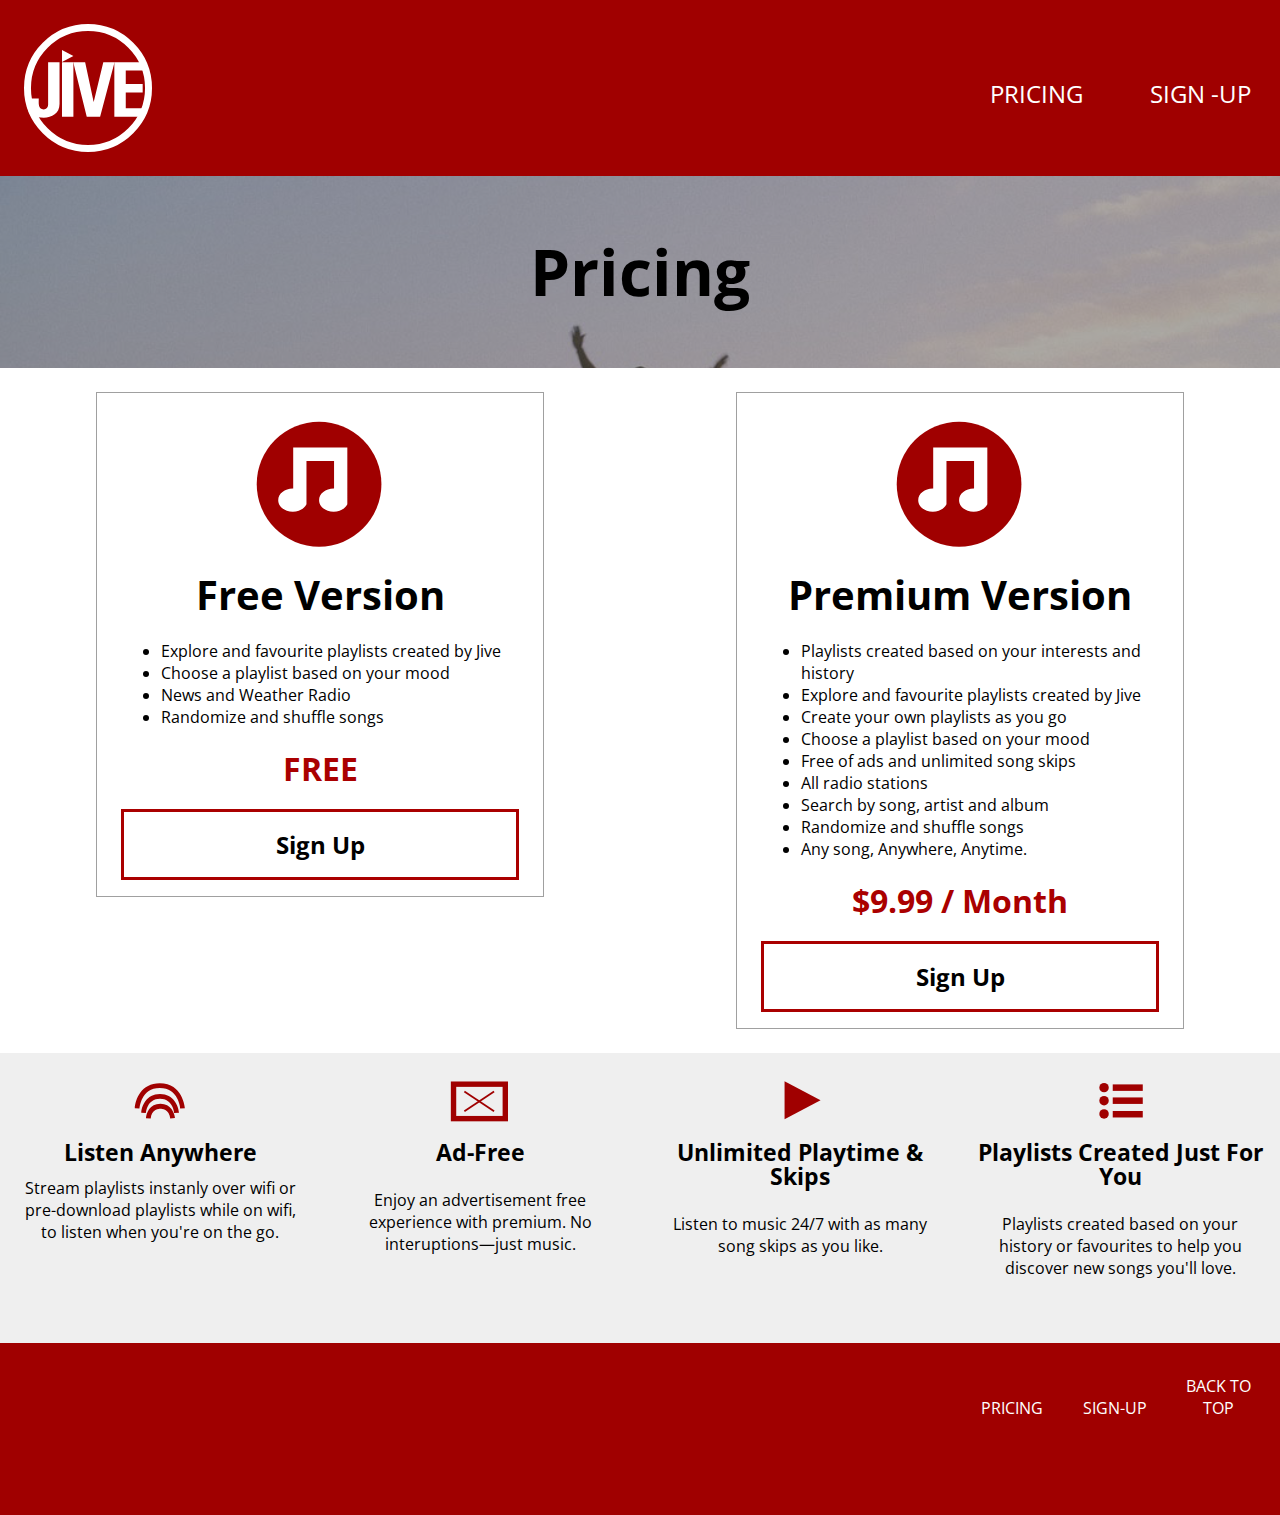
==== commit 64d1f281: "font weight change to headers. pricing fixed" ====
--- a/pricing.html
+++ b/pricing.html
@@ -36,28 +36,26 @@
     
 
 <div class="billboardpricing">   
-        <h1 class="push-none">Any&nbsp;Beat, Any&nbsp;Feet, Any&nbsp;Street</h1>
-            <h3 class="pad-top-half pad-bottom-half"> Millions of songs accompanied by endless possibilities. Appreciate the classics or indulge in something new.
-            </h3>
+        <h1 class="push-none">Pricing</h1>
 </div>
     
-
-
-    <h2 class="yotta pad-top-half pad-bottom">Pricing</h2>
    
-<div class="grid">
+<div class="grid pad-top bottomalign">
+    
         <div class="unit unit-xs-1 unit-s-1 unit-m-1-2 unit-l-2 pad-bottom">
             <div class="pricingfree">
                 
             <img src="images/icon-music.svg" alt="music note"  class="icons">
    
-                <h3 class="pad-top">Free Version</h3>
+                <h3 class="pad-top pricename">Free Version</h3>
                     <ul>
                         <li>Explore and favourite playlists created by Jive</li>
                         <li>Choose a playlist based on your mood</li>
                         <li>News and Weather Radio</li>
                         <li>Randomize and shuffle songs</li>
                     </ul>
+                
+                <h3 class="price"> FREE</h3>
                 <p class="signupfree"><a href="signup.html">Sign up</a></p>
             </div>
         </div>
@@ -65,7 +63,7 @@
         <div class="unit unit-xs-1 unit-s-1 unit-m-1-2 unit-l-2 pad-bottom">
             <div class="pricing">
                 <img src="images/icon-music.svg" alt="music note"  class="icons">
-            <h3 class="pad-top">Premium Version</h3>
+            <h3 class="pad-top pricename">Premium Version</h3>
                 <ul>
                     <li>Playlists created based on your interests and history</li>
                     <li>Explore and favourite playlists created by Jive</li>
@@ -77,6 +75,7 @@
                     <li>Randomize and shuffle songs</li>
                     <li>Any song, Anywhere, Anytime.</li>
                 </ul>
+                <h3 class="price"> $9.99 / month</h3>
     <p class="signupfree"><a href="signup.html">Sign up</a></p>
             </div>
         </div>
@@ -127,6 +126,7 @@
 </div>
     
 </div>
+    
 
 </main>
     
--- a/css/main.css
+++ b/css/main.css
@@ -193,7 +193,7 @@
 .billboardpricing {
     background-size: cover;
     color:white;
-    padding: 1.75rem 3rem 1.5rem;
+    padding: 4rem 3rem 4rem;
     background-color: rgba(64,64,64,0.9);
     background-image: url(../images/sunset2.jpg);
     position: relative;
@@ -213,8 +213,8 @@
 .billboard h1,
 .billboardpricing h1,
 .billboardsignup h1{
-    font-size: 2.5rem;
-    line-height: 2.5rem
+    font-size: 4rem;
+    line-height: 4rem
 }
 
 .billboard h3,
@@ -294,6 +294,18 @@
     text-align: center;
 }
 
+.price {
+    font-size: 2rem;
+    color:#a00;
+}
+
+.pricename{
+    font-size: 2.5rem;   
+    
+}
+
+
+
 .bubbles{
     margin-left: auto;
     margin-right: auto;
@@ -338,6 +350,7 @@
     background-color: white;
     padding: 1.5rem 1.5rem 1rem;
 }
+
 .pricingfree p{
   margin: 1rem auto 0;   
 }
@@ -373,14 +386,7 @@
 }
 
 fieldset{
- border-color: #a00;   
-}
-
-.list{
-    
-}
-
-.innerbody {
+    border-color: #a00;   
 }
 
 hr{
@@ -409,6 +415,30 @@
  width: 100%   
 }
 
+.radio {
+    border-style: none;
+    padding: 0;
+}
+
+.radiospan {
+    white-space: nowrap;
+}
+
+.radiospan label,
+.radiospan input{
+    display:inline-block;
+}
+
+.radiospan input{
+    margin-right:0;
+    padding-right: 0;
+    width: 5%;
+}
+
+.radiospan label{
+    margin-left:0;
+    padding-left: 0;
+}
 
 form div{
     padding-bottom: 1rem;   
@@ -439,207 +469,7 @@
 }
 .formpad{
     margin:0 auto 0;   
-}       
-
-
-@media only screen and (min-width: 20em){
-    
-    .nav ul {
-        margin:1rem auto 0;
-    }
-
-     .nav ul li {
-         display:inline-block;
-         width: 45%;
-     } 
-    
-     .pricing,
-     .pricingfree{
-        margin:0 .5rem 0;   
-    }
-    
-    .formpad{
-        margin:0 .5rem 0;   
-    }
-
-}
-
-@media only screen and (min-width: 30em){
-    
-    .pricing,
-    .pricingfree{
-        margin:0 3rem 0;   
-    }
-    
-    .formpad{
-        margin:0 4rem 0;   
-}
-    
-    
-}
-
-@media only screen and (min-width: 40em) {
-    
-    .billboard {
-        background-color: #efefef;
-        color:black;
-        padding:1.6rem 8rem 1rem;
-        box-shadow: inset 0 0 0 1000px rgba(90,90,90,.5)
-    }
-    
-    .billboardpricing{
-        color:black;
-        box-shadow: inset 0 0 0 1000px rgba(90,90,90,.5)
-    }
-    
-    .billboardsignup{
-        color:black;
-        box-shadow: inset 0 0 0 1000px rgba(90,90,90,.5)
-        
-    }
-    
-    .jivelogo {
-        float:left;
-        display: inline;
-        margin: 1.5rem 1.5rem;
-        width: auto;
-    }
-    
-      .nav ul{
-        margin:4.3rem 0 0;
-        width:100%;
-        
-    }
-    
-    .list {
-        text-align: center;
-        list-style-type: none;
-        padding-bottom: 0;
-    }
-    
-    .nav-btm ul{
-        margin: 1rem auto 0;
-    }
-    
-    .nav-btm ul li {
-        display: inline-block;
-        width:30%
-    }
-    
-    .signup {
-     background-color: #a00;   
-    }
-    
-    .tellmemore{
-    color:#A00;
-    border-bottom: 1px dotted #A00;
-    
-    }
-    
-    .bubble{
-        float:left;
-        margin:0 -3rem 0;
-    }
-    
-     .pricing {
-        margin:0 2rem 0;   
-    }
-    
-    .pricingfree {
-        margin: 8.8rem 2rem 0;   
-    }
-    
-    .formpad{
-        margin:0 10rem 0;   
-}    
-}
-
-
-@media only screen and (min-width: 50em) {
-     .pricing {
-        margin:0 3rem 0;   
-    }
-    
-     .pricingfree {
-     margin: 7.5rem 3rem 0;   
-    }
-    
-    .formpad{
-        margin:0 15rem 0;   
-}
-    
-}
-
-@media only screen and (min-width: 60em) {
-    
-    
-     .billboard {
-        background-color: #efefef;
-        color:black;
-        padding:1.6rem 15rem 1rem;
-    }
-    
-    .jivelogo {
-        float:left;
-        display: inline;
-        margin: 1.5rem 1.5rem;
-        width: auto;
-    }
-    
-    .nav {
-        float:right;
-        
-    }
-    
-    .nav ul{
-        margin:3.8rem 0 0;
-        width:100%;
-        
-    }    
-    
-     .nav ul li {
-     width: 10rem;
-    } 
-    
-    .nav-btm {
-        float:right;
-    }
-    
-    .nav-btm ul{
-        margin: 1rem auto 0;
-    }
-    
-      .nav-btm ul li {
-        display: inline-block;
-        width:30%
-    }
-    
-    .innerbody {
-        margin:0rem 5rem 0rem;
-    }
-    
-    .circlecenter{
-        margin:0 auto .5rem;
-    }
-    
-    .legal{
-        margin:3rem 0 0 1.5rem;
-        float:left;
-    }
-    
-     .pricing {
-        margin:0 6rem 0;   
-    }
-    
-     .pricingfree {
-     margin: 8.8rem 6rem 0;   
-    }
-    
-    .formpad{
-        margin:0 20em 0;   
-    }
-}
-
+}      
 
 .friends {
     width: 100%;
@@ -709,5 +539,237 @@
     color:white;
 }
 
-
-
+.styled-select.slate select {
+   border: 1px solid #ccc;
+   font-size: 16px;
+   height: 34px;
+   width: 100%;
+}
+
+.login{
+    margin:.5rem .5rem 0;
+    
+}
+
+
+@media only screen and (min-width: 20em){
+    
+    .nav ul {
+        margin:1rem auto 0;
+    }
+
+     .nav ul li {
+         display:inline-block;
+         width: 45%;
+     } 
+    
+     .pricing,
+     .pricingfree{
+        margin:0 .5rem 0;   
+    }
+    
+    .formpad{
+        margin:0 .5rem 0;   
+    }
+
+}
+
+@media only screen and (min-width: 30em){
+    
+    .pricing,
+    .pricingfree{
+        margin:0 1rem 0;   
+    }
+    
+    .formpad{
+        margin:0 4rem 0;   
+}
+    
+    .login{
+     margin:.5rem 5rem 0;   
+    }
+    
+    
+}
+
+@media only screen and (min-width: 40em) {
+    
+    .billboard {
+        background-color: #efefef;
+        color:black;
+        padding:1.6rem 8rem 1rem;
+        box-shadow: inset 0 0 0 1000px rgba(90,90,90,.6)
+    }
+    
+    .billboardpricing{
+        color:black;
+        box-shadow: inset 0 0 0 1000px rgba(90,90,90,.5)
+    }
+    
+    .billboardsignup{
+        color:black;
+        box-shadow: inset 0 0 0 1000px rgba(90,90,90,.5)
+        
+    }
+    
+    .jivelogo {
+        float:left;
+        display: inline;
+        margin: 1.5rem 1.5rem;
+        width: auto;
+    }
+    
+      .nav ul{
+        margin:4.3rem 0 0;
+        width:100%;
+        
+    }
+    
+    .list {
+        text-align: center;
+        list-style-type: none;
+        padding-bottom: 0;
+    }
+    
+    .nav-btm ul{
+        margin: 1rem auto 0;
+    }
+    
+    .nav-btm ul li {
+        display: inline-block;
+        width:30%
+    }
+    
+    .signup {
+     background-color: #a00;   
+    }
+    
+    .tellmemore{
+    color:#A00;
+    border-bottom: 1px dotted #A00;
+    
+    }
+    
+    .bubble{
+        float:left;
+        margin:0 -3rem 0;
+    }
+    
+     .pricing {
+        margin:0 2rem 0;   
+    }
+    
+    .pricingfree {
+        margin: 0 2rem 0;   
+    }
+    
+    .formpad{
+        margin:0 10rem 0;   
+}    
+    
+     .login{
+     margin:.5rem 7rem 0;   
+    }
+    
+}
+
+
+@media only screen and (min-width: 50em) {
+     .pricing {
+        margin:0 3rem 0;   
+    }
+    
+     .pricingfree {
+     margin: 0 3rem 0;   
+    }
+    
+    .formpad{
+        margin:0 15rem 0;   
+}
+    
+     .login{
+         margin:.5rem 10rem 0;   
+    }
+    
+}
+
+@media only screen and (min-width: 60em) {
+    
+    
+     .billboard {
+        background-color: #efefef;
+        color:black;
+        padding:1.6rem 15rem 1rem;
+    }
+    
+    .jivelogo {
+        float:left;
+        display: inline;
+        margin: 1.5rem 1.5rem;
+        width: auto;
+    }
+    
+    .nav {
+        float:right;
+        
+    }
+    
+    .nav ul{
+        margin:3.8rem 0 0;
+        width:100%;
+        
+    }    
+    
+     .nav ul li {
+     width: 10rem;
+    } 
+    
+    .nav-btm {
+        float:right;
+    }
+    
+    .nav-btm ul{
+        margin: 1rem auto 0;
+    }
+    
+      .nav-btm ul li {
+        display: inline-block;
+        width:30%
+    }
+    
+    .innerbody {
+        margin:0rem 5rem 0rem;
+    }
+    
+    .circlecenter{
+        margin:0 auto .5rem;
+    }
+    
+    .legal{
+        margin:3rem 0 0 1.5rem;
+        float:left;
+    }
+    
+     .pricing {
+        margin:0 6rem 0;   
+    }
+    
+     .pricingfree {
+     margin: 0 6rem 0;   
+    }
+    
+    .formpad{
+        margin:0 20em 0;   
+    }
+    
+    .playlists figure {
+       margin: 2rem;
+    }
+    
+     .login{
+        margin:.5rem 20rem 0;   
+    }
+    
+}
+
+
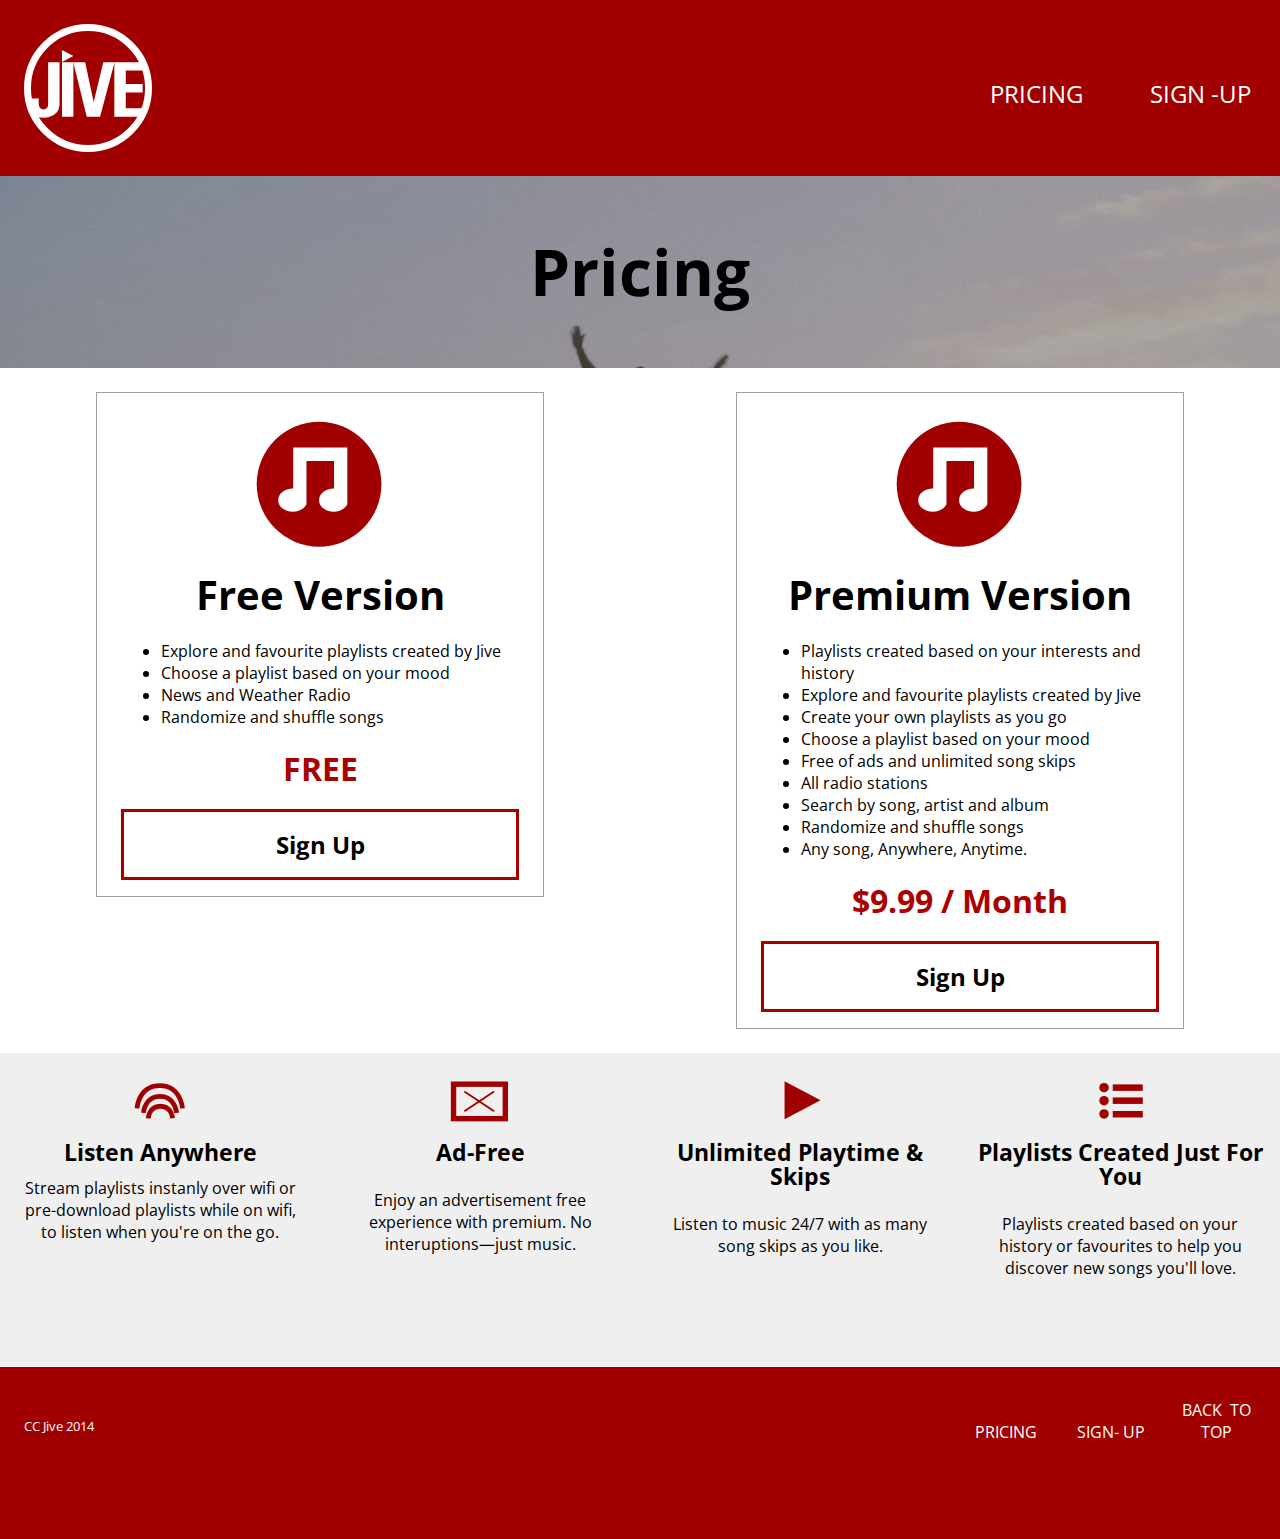
==== commit 15e834ea: "chnages after validation" ====
--- a/pricing.html
+++ b/pricing.html
@@ -21,7 +21,7 @@
             <a href="index.html"><img src="images/logo-jive.svg" alt="Jive Logo"                         class="jivelogo"> </a>
             
    
-    <nav class="nav" nav id="nav" nav role="navigation">
+    <nav class="navtop" id="nav" role="navigation">
         <ul>
                 <li><a href="pricing.html">Pricing</a></li>
                 <li><a href="signup.html">Sign&nbsp;-Up</a></li>
@@ -87,7 +87,7 @@
             <img src="images/tiny-wifi.svg" alt="wifi icon">  
                 <div class="icontext">
                     <h3 class="push-half">Listen Anywhere</h3>
-                    <figcaption>Stream playlists instanly over wifi or pre-download playlists while on wifi, to listen when you're on the go.               </figcaption>
+                    <p>Stream playlists instanly over wifi or pre-download playlists while on wifi, to listen when you're on the go.</p>
                 </div>
         </figure>
      </div>        
@@ -97,7 +97,7 @@
          <img src="images/tiny-ads.svg" alt="no ads icon">    
         <div class="icontext">
             <h3>Ad-Free</h3>
-             <figcaption>Enjoy an advertisement free experience with premium. No interuptions—just music. </figcaption>
+             <p>Enjoy an advertisement free experience with premium. No interuptions—just music. </p>
         </div>
     </figure>
 </div>
@@ -106,7 +106,7 @@
     <figure>
         <img src="images/tiny-playbutton.svg" alt="wifi icon">            <div class="icontext">
             <h3>Unlimited Playtime &amp; Skips</h3>
-             <figcaption>Listen to music 24/7 with as many song skips as you like.</figcaption>
+             <p>Listen to music 24/7 with as many song skips as you like.</p>
         </div>
     </figure>
 </div>
@@ -117,7 +117,7 @@
             
              <div class="icontext">
                 <h3>Playlists created just for you</h3>
-                <figcaption>Playlists created based on your history or favourites to help you discover new songs you'll love. </figcaption>
+                <p>Playlists created based on your history or favourites to help you discover new songs you'll love. </p>
             </div>
              
         </figure>
@@ -129,20 +129,24 @@
     
 
 </main>
-    
+
     <footer class="footer red">
 
-        <nav id="nav" nav class="nav-btm" nav role="navigation">
+        <nav class="nav-btm">
+            
                 <ul> 
                         
-                            <li><a href="pricing.html" alt="Pricing">Pricing</a></li>
-                    
-                            <li><a href="signup.html" alt="Sign-Up">Sign-Up</a></li>
+                    <li><a href="pricing.html">Pricing</a></li>
+        
+                    <li><a href="signup.html">Sign-&nbsp;Up</a></li>
                         
-                            <li><a href="#nav" class="nav-btn">Back to top</a></li>
+                    <li><a href="#nav" class="nav-btn">Back&nbsp; to top</a></li>
                     
                 </ul>
-            </nav>
-    </footer>
+        </nav>
+        
+        <p role="contentinfo" class="legal micro">CC Jive 2014</p>
+        
+    </footer>  
 
 </html>--- a/css/main.css
+++ b/css/main.css
@@ -66,7 +66,7 @@
     margin: .5rem;
 }
 
-.nav {
+.navtop {
     font-family: 'Open Sans Condensed', sans-serif;
     text-transform: uppercase;
     text-align: center;
@@ -74,7 +74,7 @@
    
 }
 
-.nav ul {
+.navtop ul {
     padding-left:0;
     list-style-type: none;
     margin:0;
@@ -82,7 +82,7 @@
     overflow: hidden;
 }
 
-.nav ul li{
+.navtop ul li{
     overflow: hidden;
     margin:0;
     padding-left: 0;
@@ -95,26 +95,26 @@
     
 }
     
-.nav ul li a{
+.navtop ul li a{
     text-decoration: none;
     padding:.2em 1em;
 }
 
-.nav a,
-.nav a:link,
-.nav a:visited {
+.navtop a,
+.navtop a:link,
+.navtop a:visited {
     display: block;
     color: white;
     text-decoration: none;
     padding:1rem;
 }
 
-.nav a:hover,
-.nav a:focus,
-.nav a:active,
-.nav .nav-current,
-.nav .nav-current:link,
-.nav .nav-current:visited {
+.navtop a:hover,
+.navtop a:focus,
+.navtop a:active,
+.navtop .nav-current,
+.navtop .nav-current:link,
+.navtop .nav-current:visited {
     border-bottom: 1px dotted white;
 }
 
@@ -316,18 +316,19 @@
 .bubble-left{
     background-image: url(../images/bubble-left.svg);
     background-repeat: no-repeat;
-    background-position: center;
-    background-size: 20em;
-    padding-bottom: 5.5rem;
+    background-position: cover;
+    background-size: 25em;
+    padding-bottom: 10em;
     height: auto;
-    text-align: left;
+    text-align: center;
     margin: 0 auto 0;
 }
 
 .bubble-right{
     background-image: url(../images/bubble-right.svg);
     background-repeat: no-repeat;
-    padding-bottom: 5.5rem;
+    background-size: 25em;
+    padding-bottom: 10em;
     height: auto;
     text-align: center;
     overflow: hidden;
@@ -335,7 +336,7 @@
 }
 
 .review{
-    margin: 3rem 4rem 0;
+    margin: 4rem 4rem 0;
 }
 
 .pricing {
@@ -554,11 +555,11 @@
 
 @media only screen and (min-width: 20em){
     
-    .nav ul {
+    .navtop ul {
         margin:1rem auto 0;
     }
 
-     .nav ul li {
+     .navtop ul li {
          display:inline-block;
          width: 45%;
      } 
@@ -619,7 +620,7 @@
         width: auto;
     }
     
-      .nav ul{
+      .navtop ul{
         margin:4.3rem 0 0;
         width:100%;
         
@@ -690,6 +691,9 @@
      .login{
          margin:.5rem 10rem 0;   
     }
+    
+
+    
     
 }
 
@@ -709,18 +713,18 @@
         width: auto;
     }
     
-    .nav {
+    .navtop {
         float:right;
         
     }
     
-    .nav ul{
+    .navtop ul{
         margin:3.8rem 0 0;
         width:100%;
         
     }    
     
-     .nav ul li {
+     .navtop ul li {
      width: 10rem;
     } 
     
@@ -732,7 +736,7 @@
         margin: 1rem auto 0;
     }
     
-      .nav-btm ul li {
+    .nav-btm ul li {
         display: inline-block;
         width:30%
     }
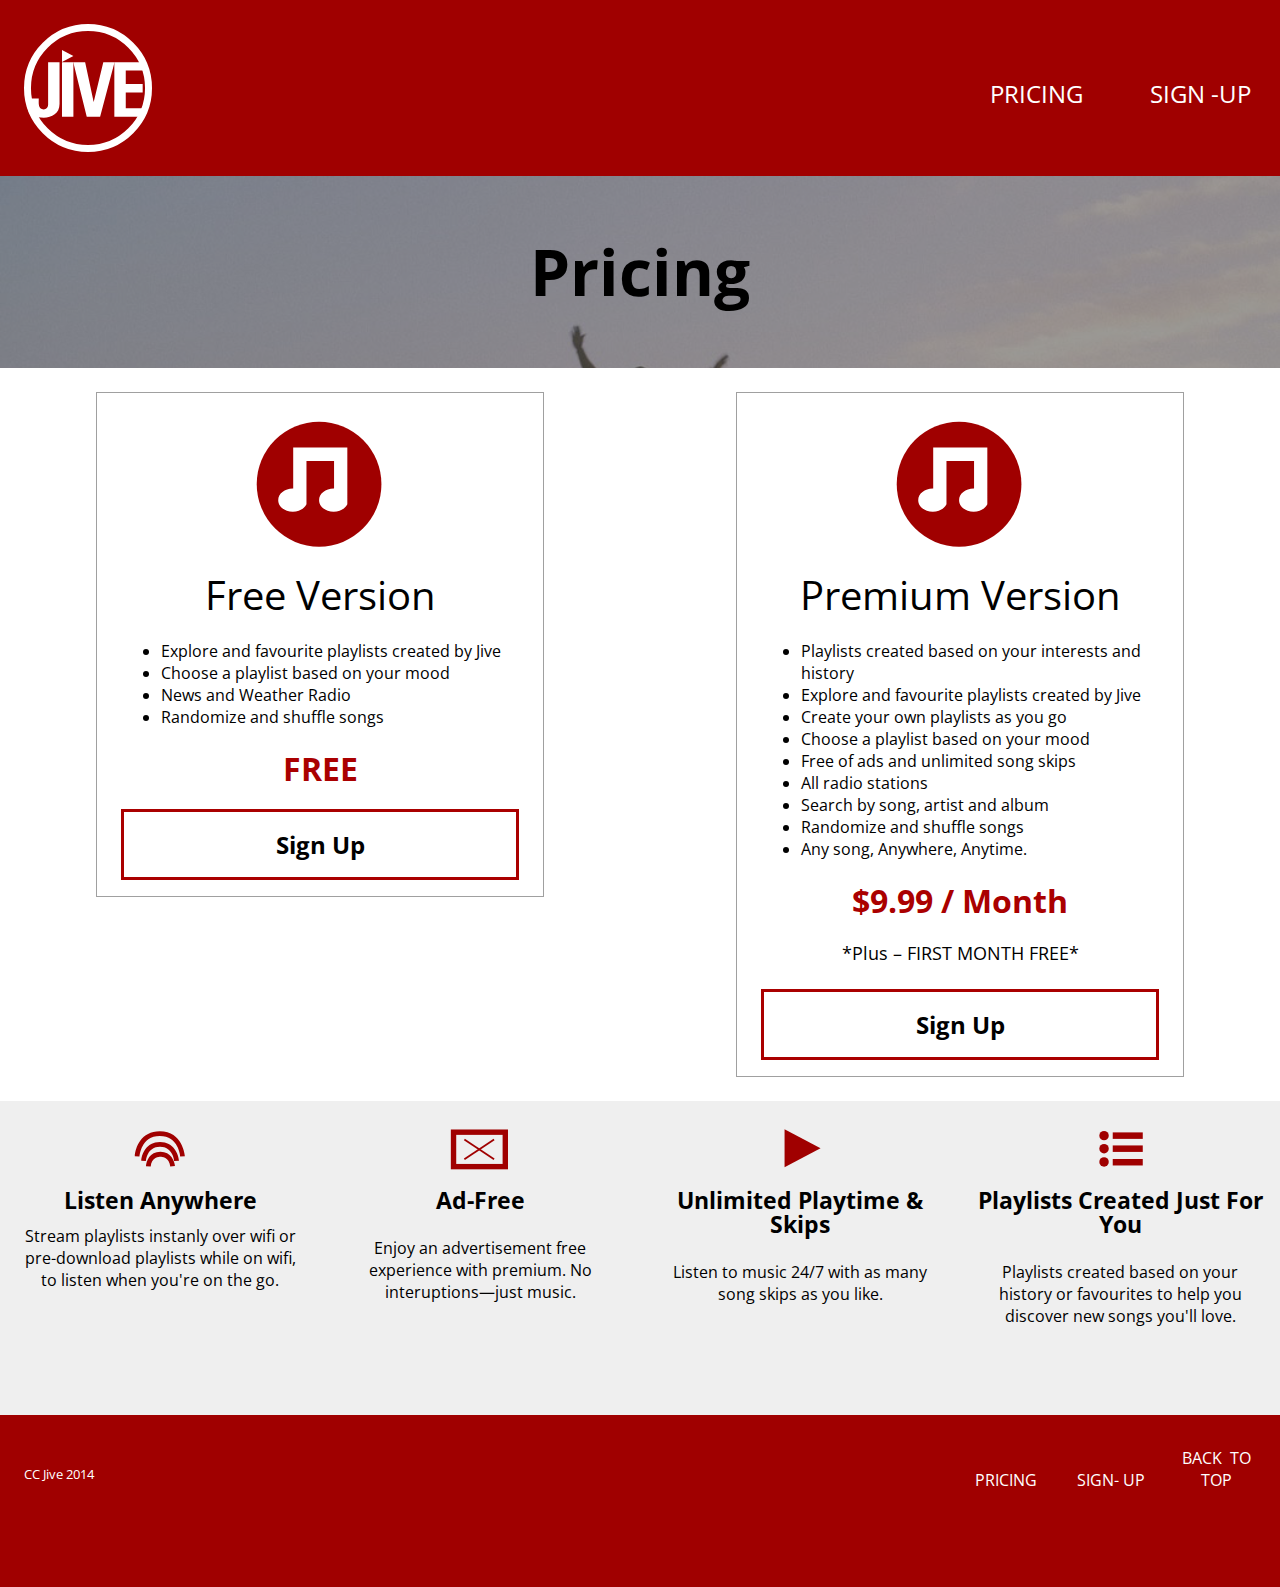
==== commit 63eeba9f: "Billboard on thank you page changed" ====
--- a/pricing.html
+++ b/pricing.html
@@ -76,6 +76,7 @@
                     <li>Any song, Anywhere, Anytime.</li>
                 </ul>
                 <h3 class="price"> $9.99 / month</h3>
+                <h5 class="price2">*Plus – FIRST MONTH FREE*</h5>
     <p class="signupfree"><a href="signup.html">Sign up</a></p>
             </div>
         </div>
--- a/css/main.css
+++ b/css/main.css
@@ -212,14 +212,16 @@
 
 .billboard h1,
 .billboardpricing h1,
-.billboardsignup h1{
+.billboardsignup h1,
+.billboardty h1 {
     font-size: 4rem;
     line-height: 4rem
 }
 
 .billboard h3,
 .billboardpricing h3,
-.billboardsignup h3{
+.billboardsignup h3,
+.billboardty h3{
     text-transform: none;
     font-weight: normal;
     line-height: 1.75rem;   
@@ -299,8 +301,14 @@
     color:#a00;
 }
 
+.price2{
+    text-align: center;
+    font-weight: normal;
+}
+
 .pricename{
-    font-size: 2.5rem;   
+    font-size: 2.5rem; 
+    font-weight: normal;
     
 }
 
@@ -552,6 +560,18 @@
     
 }
 
+.billboardty {
+    background-image: url(../images/sparkle.jpg);
+    background-position: bottom;
+    background-size: 30em;
+    padding:3em;
+    position: relative;
+    box-shadow: inset 0 0 0 1000px rgba(0,0,0,.6);
+    color:white;
+    background-repeat: no-repeat;
+    background-size: 100%;
+}
+
 
 @media only screen and (min-width: 20em){
     
@@ -599,17 +619,17 @@
         background-color: #efefef;
         color:black;
         padding:1.6rem 8rem 1rem;
-        box-shadow: inset 0 0 0 1000px rgba(90,90,90,.6)
+        box-shadow: inset 0 0 0 1000px rgba(90,90,90,.7)
     }
     
     .billboardpricing{
         color:black;
-        box-shadow: inset 0 0 0 1000px rgba(90,90,90,.5)
+        box-shadow: inset 0 0 0 1000px rgba(90,90,90,.6)
     }
     
     .billboardsignup{
         color:black;
-        box-shadow: inset 0 0 0 1000px rgba(90,90,90,.5)
+        box-shadow: inset 0 0 0 1000px rgba(90,90,90,.6)
         
     }
     
